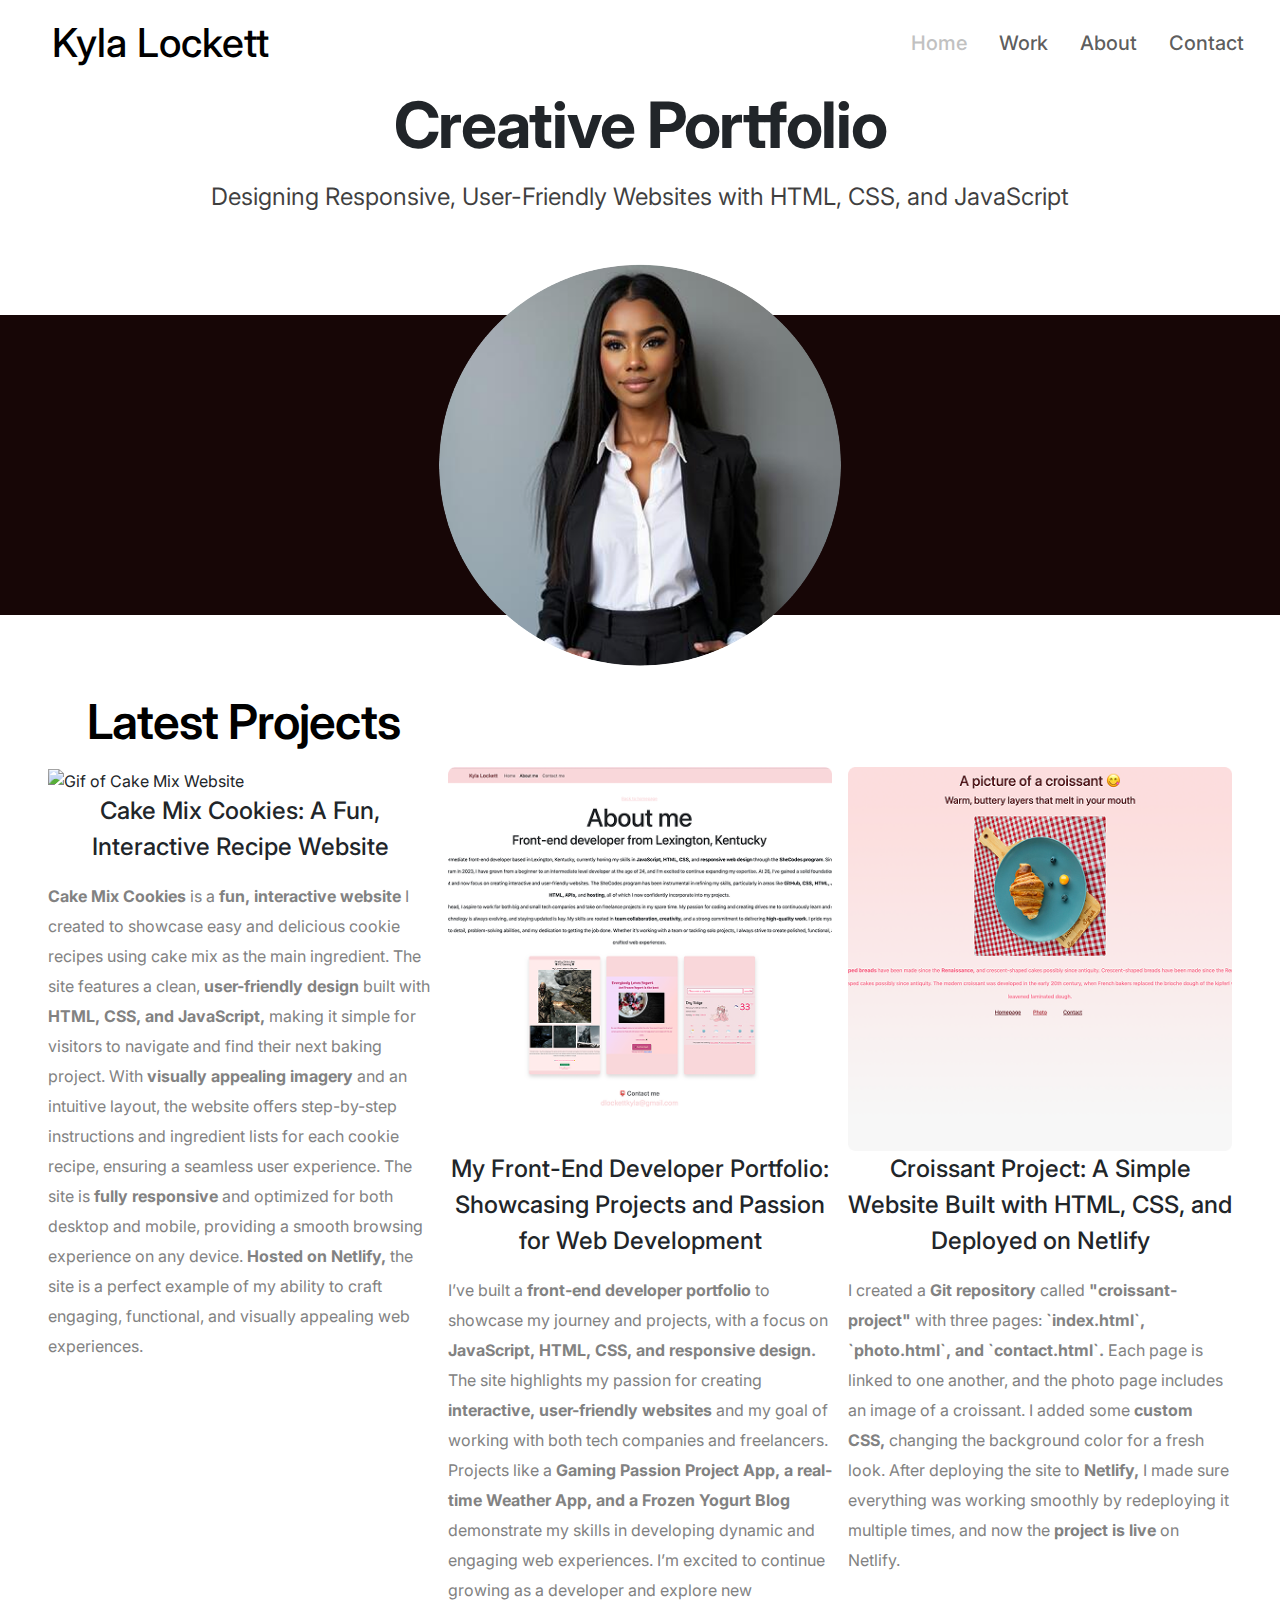
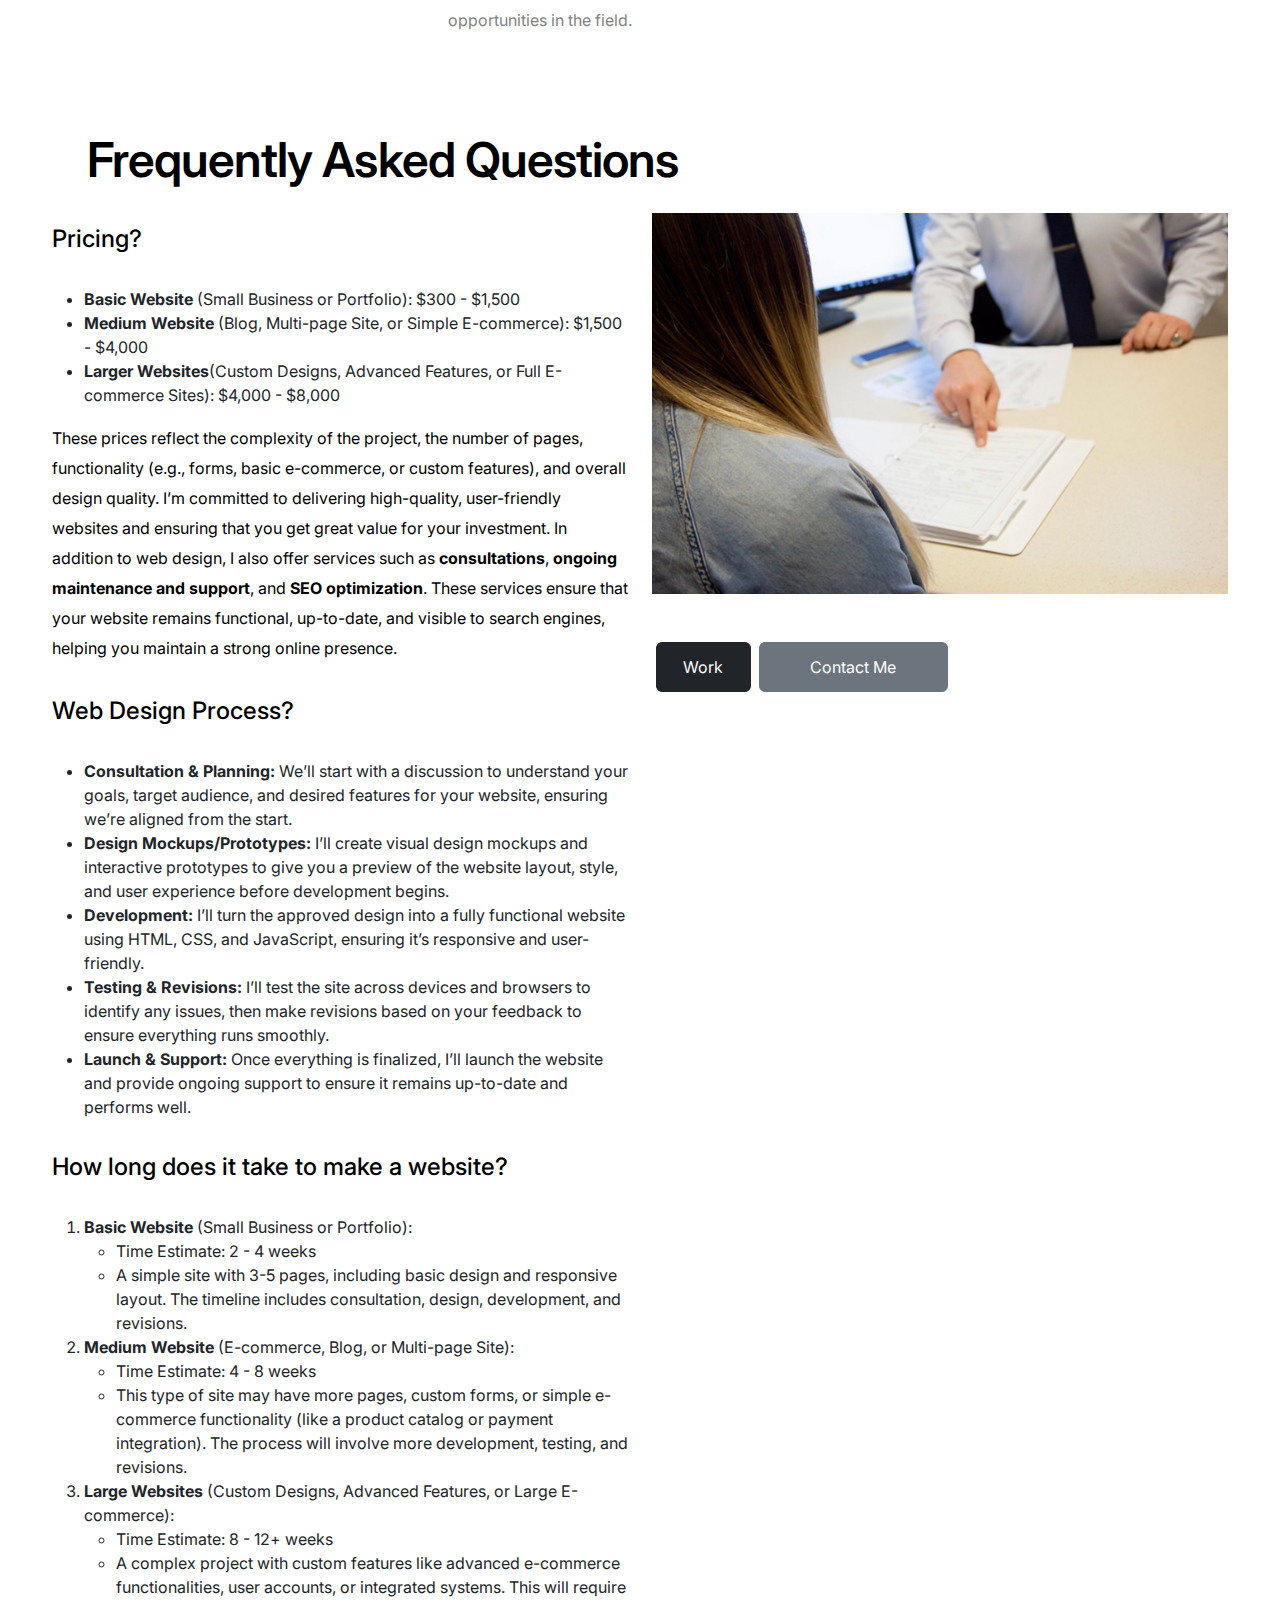
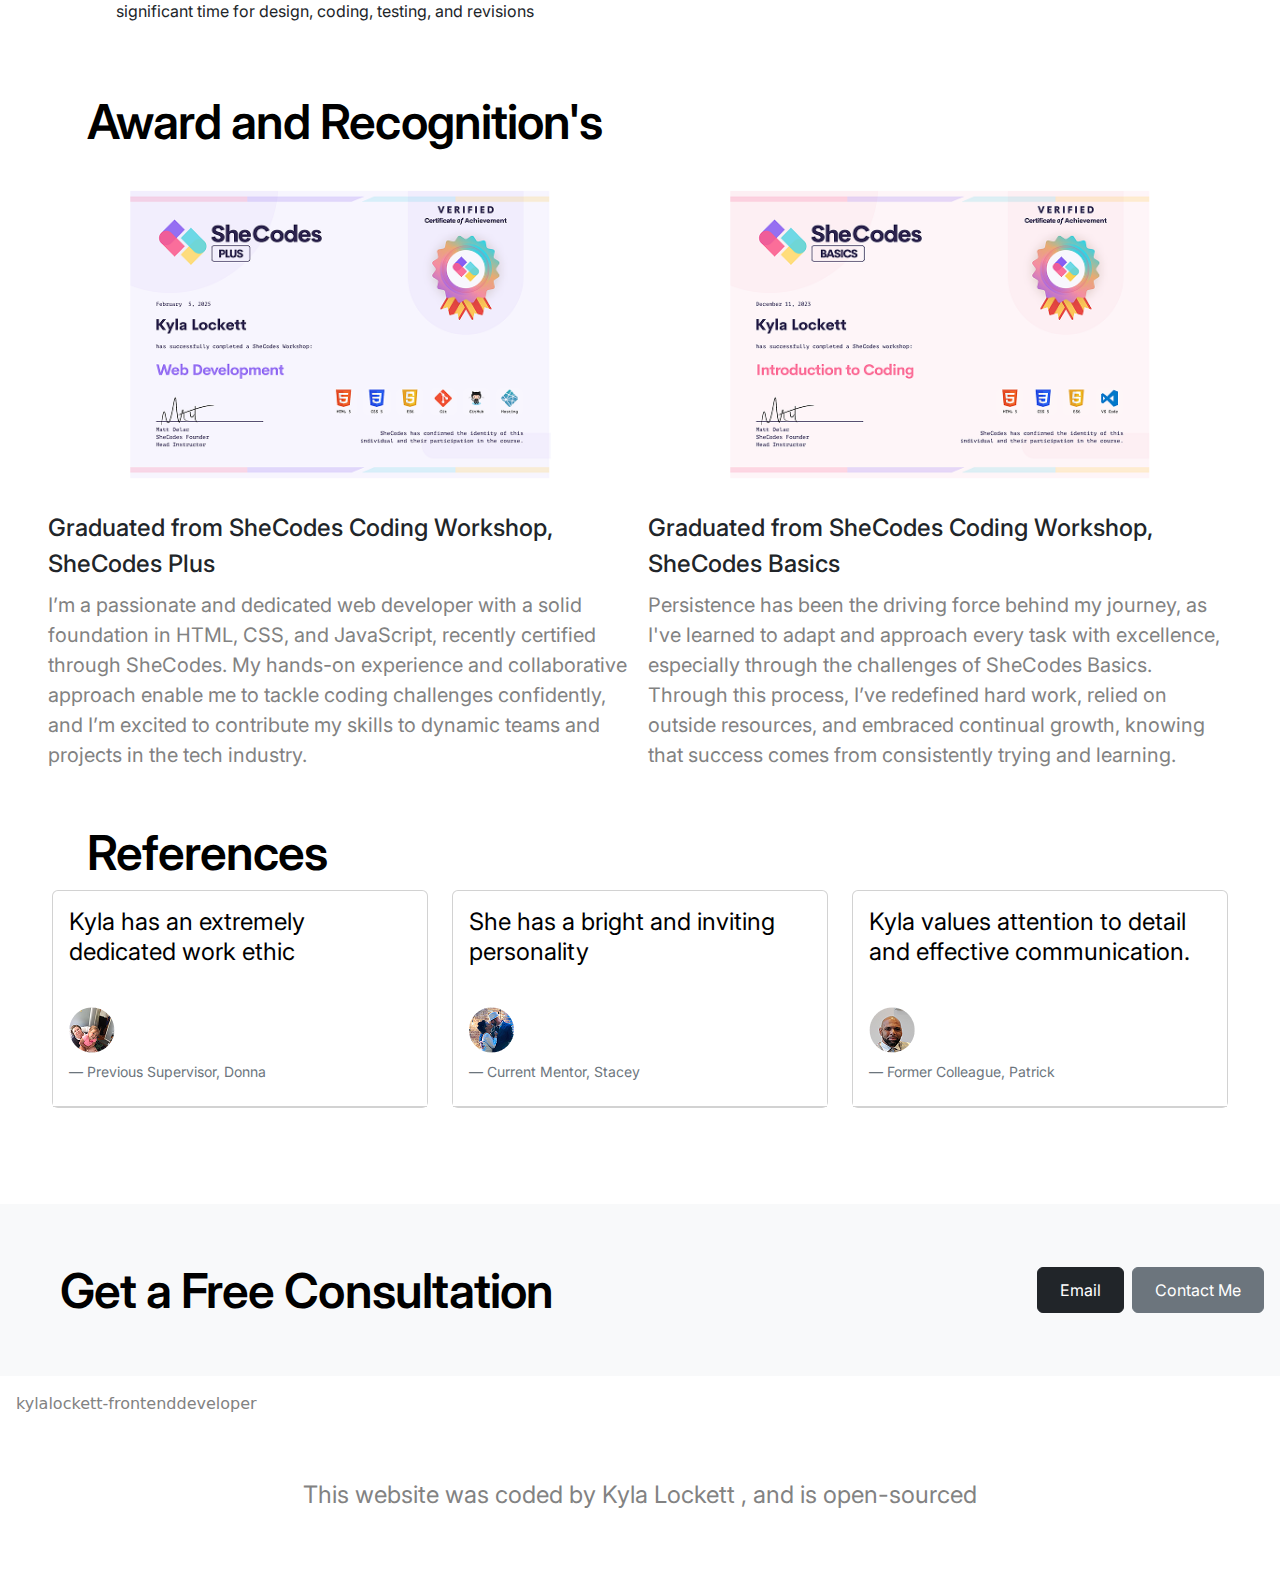
==== index.html @ c3149ceb "Initial commit" ====
<!DOCTYPE html>
<html lang="en">
  <head>
    <meta charset="UTF-8" />
    <meta name="viewport" content="width=device-width, initial-scale=1.0" />
    <meta name="description" content="Explore Kyla Lockett's front-end web development portfolio, showcasing responsive, user-friendly websites built with HTML, CSS, and JavaScript.">
    <title>Front-End Developer | Kyla Lockett Portfolio</title>
    <link
      href="https://cdn.jsdelivr.net/npm/bootstrap@5.3.3/dist/css/bootstrap.min.css"
      rel="stylesheet"
      integrity="sha384-QWTKZyjpPEjISv5WaRU9OFeRpok6YctnYmDr5pNlyT2bRjXh0JMhjY6hW+ALEwIH"
      crossorigin="anonymous"
    /> 
    <link rel="preconnect" href="https://fonts.googleapis.com" />
    <link rel="preconnect" href="https://fonts.gstatic.com" crossorigin />
       <link
      href="https://fonts.googleapis.com/css2?family=Inter:ital,opsz,wght@0,14..32,100..900;1,14..32,100..900&display=swap"
      rel="stylesheet"
    />
    <link rel="stylesheet" href="src/styles.css" />
    <script
      src="https://cdn.jsdelivr.net/npm/bootstrap@5.3.3/dist/js/bootstrap.bundle.min.js"
      integrity="sha384-YvpcrYf0tY3lHB60NNkmXc5s9fDVZLESaAA55NDzOxhy9GkcIdslK1eN7N6jIeHz"
      crossorigin="anonymous"
    ></script>
    <script src="https://kit.fontawesome.com/3dc801ad08.js" crossorigin="anonymous"></script>
 
  </head>

  <body class="media">
    <nav class="navbar navbar-expand-lg bg-body-light">
      <div class="container-fluid">
        <a class="navbar-brand" href="https://www.shecodes.io/graduates/105361-kyla-lockett" target="_blank">Kyla Lockett</a>
        <button
          class="navbar-toggler"
          type="button"
          data-bs-toggle="collapse"
          data-bs-target="#navbarNav"
          aria-controls="navbarNav"
          aria-expanded="false"
          aria-label="Toggle navigation"
        >
          <span class="navbar-toggler-icon"></span>
        </button>
        <div
          class="collapse navbar-collapse  justify-content-end"
          id="navbarNav"
        >
          <ul class="navbar-nav">
            <li class="nav-item">
              <a class="nav-link active me-3" aria-current="page" href="/" title="Homepage"
                >Home</a
              >
            </li>
            <li class="nav-item">
              <a class="nav-link me-3" href="/work.html">Work</a>
            </li>
            <li class="nav-item">
              <a class="nav-link me-3" href="/about.html">About</a>
            </li>
            <li class="nav-item">
              <a class="nav-link me-3" href="/contact.html">Contact</a>
            </li>
          </ul>
        </div>
      </div>
  
    </nav> 
    <div class="content-container">
    <h1 class="media">Creative Portfolio</h1>
    <h2 class="media mt-3 text-center paragraph-content-container">
      Designing Responsive, User-Friendly Websites with HTML, CSS, and JavaScript
    </h2></div>
    <div class="image-container">
      <img src="images/rectangle 1.png" class="rectangle " alt="Background Image Black Rectangle" />
      <img src="images/Ellipse 1.png" class="picture p-4" alt="Kyla Lockett" />
    </div>

    <div class="body-content-container">
    <div class="container-fluid mb-5">
   <div class="content-container index">
    <div class="row">
      <div class="col"><h3 class="media mt-5" >Latest Projects</h3></div>
    </div>
      <div class="row">
        <div class="col-md-3 m-2 card-body ">
          <img src="https://s3.amazonaws.com/shecodesio-production/uploads/files/000/158/930/original/cakewebsite.gif?1740785108" class="card-img-top img-fluid " alt="Gif of Cake Mix Website" />
          
          <h4 class="card-title mb-3  text-center">Cake Mix Cookies: A Fun, Interactive Recipe Website</h4>
          <p class="card-text  fs-6 ">
          <strong>Cake Mix Cookies</strong> is a <strong>fun, interactive website</strong> I created
           to showcase easy and delicious cookie recipes using cake mix as the main ingredient. The
          site features a clean, <strong>user-friendly design</strong>  built with <strong>HTML, CSS, and JavaScript,</strong>
          making it simple for visitors to navigate and find their next baking project. With 
          <strong>visually appealing imagery</strong> and an intuitive layout, the website offers
          step-by-step instructions and ingredient lists for each cookie recipe, ensuring a seamless
          user experience. The site is <strong>fully responsive</strong> and optimized for both desktop
          and mobile, providing a smooth browsing experience on any device. <strong>Hosted on Netlify,</strong>
          the site is a perfect example of my ability to craft engaging, functional, and visually appealing web experiences.
          </p>
      
        </div>
        <div class="col-md-3 m-2 card-body">
          <img src="/images/PortifoloPink2.png" class="card-img-top" alt="Basic Portifolo Website" />
          <h4 class="card-title mb-3 text-center">My Front-End Developer Portfolio: Showcasing Projects and Passion for Web Development</h4>
          <p class="card-text fs-6">
            I’ve built a <strong>front-end developer portfolio</strong> to showcase my journey and projects, 
            with a focus on <strong>JavaScript, HTML, CSS, and responsive design.</strong> The site highlights
            my passion for creating <strong>interactive, user-friendly websites</strong>  and my goal of working
            with both tech companies and freelancers. Projects like a <strong>Gaming Passion Project App,
            a real-time Weather App, and a Frozen Yogurt Blog</strong> demonstrate my skills in developing
            dynamic and engaging web experiences. I’m excited to continue growing as a developer
            and explore new opportunities in the field.
          </p>
       
        </div>
        <div class="col-md-3 m-2 card-body">
          <img src="/images/croissantLatest.png" class="card-img-top" alt="Croissant Website" />
          <h4 class="card-title mb-3 text-center">Croissant Project: A Simple Website Built with HTML, CSS, and Deployed on Netlify</h4>
          <p class="card-text fs-6">
            I created a <strong>Git repository</strong>  called <strong>"croissant-project"</strong> with three pages:
           <strong>`index.html`, `photo.html`, and `contact.html`.</strong>  Each page is linked to one another,
            and the photo page includes an image of a croissant. I added some <strong>custom CSS,</strong> 
            changing the background color for a fresh look. After deploying the site to <strong>Netlify,</strong> 
           I made sure everything was working smoothly by redeploying it multiple times, and now
           the <strong>project is live</strong> on Netlify.
          </p>
       
        </div>
      </div></div>
    </div>
    <div class="content-container">
    <div class="container-fluid">

      <div class="row">
        <div class=" col"><h3 class="mb-4">Frequently Asked Questions</h3></div>
       </div>

      <div class="row ">
        <div class="col-md-6">
          <h4 class="text-start mb-1 mt-2">Pricing?</h4>
          <p >
<ul> 
  <li>  <strong>Basic Website </strong>(Small Business or Portfolio): $300 - $1,500  </li>
  <li> <strong>Medium Website </strong>(Blog, Multi-page Site, or Simple E-commerce): $1,500 - $4,000  </li>
  <li> <strong>Larger Websites</strong>(Custom Designs, Advanced Features, or Full E-commerce Sites): $4,000 - $8,000  </li>
</ul>
         <p class="fs-6 text-black">   These prices reflect the complexity of the project, the number of pages, functionality (e.g., forms, basic e-commerce,
            or custom features), and overall design quality. I’m committed to delivering
            high-quality, user-friendly websites and ensuring that you get great value for
            your investment. In addition to web design, I also offer services such as
            <strong>consultations</strong>, <strong>ongoing maintenance and support</strong>,
            and <strong>SEO optimization</strong>. These services ensure that your website remains
            functional, up-to-date, and visible to search engines, helping you maintain a strong
            online presence.
        
          </p>
          <h4 class="text-start mb-1">Web Design Process?</h4>
          <p >
            <ul >
              <li > <strong> Consultation & Planning:</strong> We’ll start with a discussion to
                 understand your goals, target audience, and desired features for your website,
                ensuring we’re aligned from the start.</li>
              <li> <strong>Design Mockups/Prototypes:</strong> I’ll create visual design mockups
                 and interactive prototypes to give you a preview of the website layout, style,
                and user experience before development begins.  </li>
              <li><strong>Development:</strong>  I’ll turn the approved design into a fully
                functional website using HTML, CSS, and JavaScript, ensuring it’s responsive
                and user-friendly.</li>
                <li><strong>Testing & Revisions:</strong>  I’ll test the site across devices
                and browsers to identify any issues, then make revisions based on your feedback
                to ensure everything runs smoothly. </li>
              <li><strong>Launch & Support:</strong> Once everything is finalized, I’ll launch
                the website and provide ongoing support to ensure it remains up-to-date and performs well. </li></ul>
          </p>
          <h4 class="text-start mb-1">How long does it take to make a website?</h4>
          <p >
    <ol>
      <li><strong>Basic Website</strong>  (Small Business or Portfolio):

       <ul>
         <li>Time Estimate: 2 - 4 weeks</li>
         <li>A simple site with 3-5 pages, including basic design and responsive layout. The timeline includes
           consultation, design, development, and revisions.</li>
      </ul>
    </li>
    <li> <strong>Medium Website</strong>  (E-commerce, Blog, or Multi-page Site):
      <ul>
        <li>Time Estimate: 4 - 8 weeks</li>
        <li>This type of site may have more pages, custom forms, or simple e-commerce functionality (like a
          product catalog or payment integration). The process will involve more development,
          testing, and revisions.</li>
      </ul>
    </li>
  <li> <strong>Large Websites</strong>  (Custom Designs, Advanced Features, or Large E-commerce):
    <ul>
      <li>Time Estimate: 8 - 12+ weeks</li>
      <li>A complex project with custom features like advanced e-commerce functionalities,
         user accounts, or integrated systems. This will require significant time for design,
        coding, testing, and revisions</li>
    </ul>
  </li>
    </ol>
          </p>
          
       </div>
        
        <div class="col-md-6 d-none d-lg-block">
          <img class="client-image img-fluid " src="images/clients.jpg" alt="Serviceman Explaining Services to Client" />
          <div class="row m-1 mt-5">
            <a href="/work.html" class="d-none d-md-block button-faq mt-0 col-2 btn btn-dark d-grid gap-2 me-2 text-decoration-none">Work</a>
        <button class=" d-none d-md-block button-faq mt-0 col-4 btn btn-secondary d-grid gap-2 " type="button"> <a href="mailto:dlockettkyla@gmail.com" class="text-decoration-none text-reset" >Contact Me</a> </button>
          </div> </div>
      </div>
    
    </div>
</div>
<div class="content-container">
    <div class="container-fluid index">
      <div class="row">
        <div class="col"><h3 class="mb-3">Award and Recognition's</h3></div>
      </div>
      <div class="row">
        <div class="col-md-2 m-2 card-body">
          <img src="images/cert2.png" class="card-img-top" alt="SheCodes Plus Certificate" />
          <h4 class="card-title mt-3">Graduated from SheCodes Coding Workshop, SheCodes Plus</h4>
          <p class="content card-text mt-2">
            I’m a passionate and dedicated web developer with a solid foundation in HTML,
            CSS, and JavaScript, recently certified through SheCodes. My hands-on
            experience and collaborative approach enable me to tackle coding challenges
            confidently, and I’m excited to contribute my skills to dynamic teams and
            projects in the tech industry.
          </p>
       
        </div>
        <div class="col-md-2 m-2 card-body">
          <img src="images/cert1.png" class="card-img-top" alt="SheCodes Basics Certificate" />
          <h4 class="card-title mt-3">Graduated from SheCodes Coding Workshop, SheCodes Basics</h4>
          <p class="content card-text mt-2">
            Persistence has been the driving force behind my journey,
            as I've learned to adapt and approach every task with excellence,
            especially through the challenges of SheCodes Basics. 
            Through this process, I’ve redefined hard work, relied on outside
            resources, and embraced continual growth, knowing that success
            comes from consistently trying and learning.
          </p>
   
        </div>
      </div>
    </div></div>
   
<div class="content-container d-md-none d-sm-block d-lg-block">
    <div class="container-fluid ">
      <div class="row"> <div class="col"> <h3 class="mt-3">References</h3> </div>  </div>
      <div class="row">
        <div class="col"><div class="card mb-4">
          <div class="card-body">
            <blockquote class="blockquote">
              <p class="text-black">Kyla has an extremely dedicated work ethic</p>
              
          </div> 
          <div class="card-header bg-white">
           <img src="/images/DonnaSupervisor.png" alt="Real Client"><br/> <br/> <footer class="blockquote-footer">Previous Supervisor, Donna</footer>
            </blockquote>
          </div>
        </div></div>
        <div class="col"><div class="card mb-4">
          <div class="card-body">
            <blockquote class="blockquote">
              <p class="text-black">She has a bright and inviting personality</p>
              
          </div> 
          <div class="card-header bg-white">
            <img src="/images/MentorAvatar.png" alt="Real Client"><br/> <br/> <footer class="blockquote-footer">Current Mentor, Stacey</footer>
            </blockquote>
          </div>
        </div></div>
        <div class="col"><div class="card">
          <div class="card-body">
            <blockquote class="blockquote">
              <p class="text-black">Kyla values attention to detail and effective communication.</p>
              
          </div> 
          <div class="card-header bg-white">
            <img src="/images/patrick.png" alt="Real Client"> <br/> <br/> <footer class="blockquote-footer">Former Colleague, Patrick</footer>
            </blockquote>
          </div>
        </div></div>
      </div>
    </div>
  </div>
</div>
    <br/> <br/> <br/>
<div class="content-container bg-body-tertiary d-none d-sm-block">
    <div class="container-fluid ">
      <div class="row d-flex justify-content-start">
        <div class="column-consultation col-6 ">
          <h3 class="text-start p-5">Get a Free Consultation</h3>
        </div>
        <div class=" col-6 d-flex align-items-center justify-content-end">
          <div class="row me-1">
          <button class=" button-consultation-email mt-0 col btn btn-dark d-grid gap-2 me-2 " type="button"> <a href="mailto:dlockettkyla@gmail.com" class="text-decoration-none text-reset">Email</a> </button>
          <button class=" button-consultation-contact mt-0 col  btn btn-secondary d-grid gap-2 " type="button"> <a href="/contact.html" class="text-decoration-none text-reset">Contact Me</a></button>
        </div></div>
      </div>
    </div>
    </div>




   
    <footer>
    
      <div class="d-inline-flex my-site p-3"> 
        <a href="https://kylalockett-frontenddeveloper.netlify.app/" class="text-decoration-none text-reset">kylalockett-frontenddeveloper</a> 
      </div>
      <br/><br/><br/>
      <p class="text-center">
      This website was coded by <a href="https://www.shecodes.io/graduates/105361-kyla-lockett" class="text-decoration-none text-reset" target="_blank"> <span class="my-site">Kyla Lockett</span> </a>,
      and is <a href="https://github.com/Magiktrekbean/kylalockett-professional-portfolio" class="text-decoration-none text-reset" target="_blank"> <span class="my-site">open-sourced</span> </a> 
     </p> 
     <br/>

      <div class="socials d-flex flex-row mb-3">
  
  <a href="https://www.facebook.com/kylal.klockett/" target="_blank"> <div class="font"><i class="fa-brands fa-facebook"></i></div></a>
  <a href="https://www.linkedin.com/in/kyla-lockett-3807321b0/" target="_blank"><div class="font"><i class="fa-brands fa-linkedin"></i></div></a>
  <a href="https://github.com/Magiktrekbean" target="_blank">  <div class="font"> <i class="fa-brands fa-square-github"></i></div></a>
  <a href="mailto:dlockettkyla@gmail.com" target="_blank"><div class="font"><i class="fa-solid fa-envelope"></i></div></a>
  
       
      
      </div>
      </footer>
  </body>
</html>
---- src/styles.css ----
:root{--heading-font-family: "Inter", serif;
    --secondary-font-color: #828282; 
}

.navbar-brand {
    /* Kyla Lockett */
  
font-family: var(--heading-font-family);
    font-style: normal;
    font-weight: 500;
    font-size: 40px;
    line-height: 1.5;
    margin-left: 40px;
  }
  
  .nav-link {
    /* Home */
  font-family: var(--heading-font-family);
    font-style: normal;
    font-weight: 500;
    font-size: 20px;
    line-height: 1.5;
  }
  .navbar-nav .nav-link.active{color:#c1c1c1!important;}
  body {
  width: 100%;
  }
 .body-content-container{ margin: 0 40px;}
 .paragraph-content-container{ margin: 20px 120px;}
  .content-container
{font-family: var(--heading-font-family); 
 display: block;
margin: 0 auto;
text-align:start;
width: 100%

}

.content-container h1 {

    font-weight: bold;
    font-size: 64px;
  
    font-style: normal;
    line-height: 77px;
    text-align: center;
    letter-spacing: -0.02em;

  }
 .content-container h2 {
    
 
    font-style: normal;
    font-weight: 400;
    font-size: 24px;
    line-height: 1.5;
    color: rgba(0, 0, 0, 0.75);
 
   padding-bottom: 80px;
  }
  .rectangle {
    /* rectangle 1 */
    width: 100%; /* Full width of the container */
    height: auto; /* Height will adjust based on content */
    aspect-ratio: 16 / 9; /* Maintains a 16:9 aspect ratio */
    max-height: 300px; /* Maximum height */
    background-color: lightgray; /* Added for visibility, can be removed */
  }
  
  .picture {
    /* Ellipse 1 */
    position: absolute;
    top: 50%;
    left: 50%;
    width: 80%; /* Responsive width */
    height: auto; /* Height proportional to width */
    max-width: 450px; /* Optional: limits the maximum width */
    transform: translate(-50%, -50%);
    border-radius: 50%; /* Makes it an ellipse if height differs */
  }
  
 
  .content-container h3 {
    margin-top: 10px;
    padding: 30px 35px 0 35px ;
  
    /* Latest Projects */
  
    font-family: "Inter";
    font-style: normal;
    font-weight: 600;
    font-size: 48px;
    line-height: 58px;
  
    letter-spacing: -0.02em;
  
    color: #000000;

    text-align: start;
  }
  .image-container {
    position: relative;
  }
  
  .card-img-top {
    width: 100%;
    height: auto;
  }
  .body-content-container .index img:hover, .body-content-container .work img:hover{transform: scale(1.2);
  transition: all 300ms ease-in-out;}
  .button-faq{ padding: 12px 24px;}

  .card-text{
    color: var(--secondary-font-color)
  }
  p.content, button.content {font-size: 20px;
line-height: 30px;}


  h4 {
    /* Pricing? */
  
    font-family: "Inter";
    font-style: normal;
    font-weight: 500;
    font-size: 24px;
    line-height: 150%;
  
    color: #000000;
  
  }
  h4.content{ font-size: 32px;}
  
  p {
    /* Body text for whatever you'd like to expand on the main point. */
  
    font-family: "Inter";
    font-style: normal;
    font-weight: 400;
    font-size: 24px;
    line-height: 30px;
  
    color: #828282;
 margin-bottom: 30px;
 font-size: 24px;
  }
  .sub-paragraph{font-size: 19px;}
  .client-image {
width:100%;
  }

  .button-consultation-email {padding: 10px 22px;}
  .button-consultation-contact{ padding: 10px 22px; white-space: nowrap;}


.about-image{display: block;
margin: 0 auto;}


.aboutme-images{margin: 70px 0;}


footer{color: var(--secondary-font-color);}
.center-block {
  display: block;
  margin: 0 auto;
}
.bg-custom {
  background-image: url('/images/background.jpeg');
  background-size: cover; 
  background-position: center;

}
footer .socials a{color: var(--secondary-font-color);
padding: 8px;}
footer .socials a:hover, .my-site:hover {color: #000000;}
footer .socials .font{font-size: 24px;}

  @media (max-width: 900px) {
    /* Adjust styles for smaller screens */
    .rectangle {
      max-height: 300px; /* Reduce the maximum height on smaller screens */
      margin-bottom: 75px;
    }
    .picture {
      width: 80%; /* Adjust width for smaller screens */
      max-width: none; /* Remove max-width to allow more flexibility */
    }
    h1.media {
      max-width: 100%;
      font-size: 48px;
      text-align: center;
 
    }
    h2.media {
      max-width: 100%;
      font-size: 24px;
      text-align: center;
    }
    h3.media {
      max-width: fit-content;
      font-size: 48px;
display: block;
margin:  0 auto;
padding: 50px 0 30px 0;
     
    
    }
.heading-questions {font-size: 48px;
padding: 0 0 30px 0;
text-align: center;}
.heading-award{
    text-align: center;
}
    body {
      max-width: 100%;
      height: auto;
    }
   
  }
  @media (max-width:576px) {

 .content-container{margin: 0!important;
padding: 0 0 30px 0!important;}
h1{font-size: 48px!important;}
    h3.media { 
font-size: 35px;
text-align: center;
}
img.picture {padding-top: 0!important;}
img.rectangle{margin-bottom: 50px;}

.content-container h3{ text-align: center;
font-size: 35px;
padding-top: 0;
margin-top: 0;}
h4{text-align: center;}
p.content{ text-align: center;
font-size: 18px;
line-height: 2;}

.paragraph-content-container{ margin: 10px 20px;}
.about-card-seo{margin-bottom: 20px;}
.about-card-mat{ margin-bottom: 20px;}
.p-about-card{font-size: 20px;}
.about-heading{font-size: 40px;}
    .form-media{ width: 100%!important;
 }
 .form-media-first{margin-bottom: 15px;}

    
  }
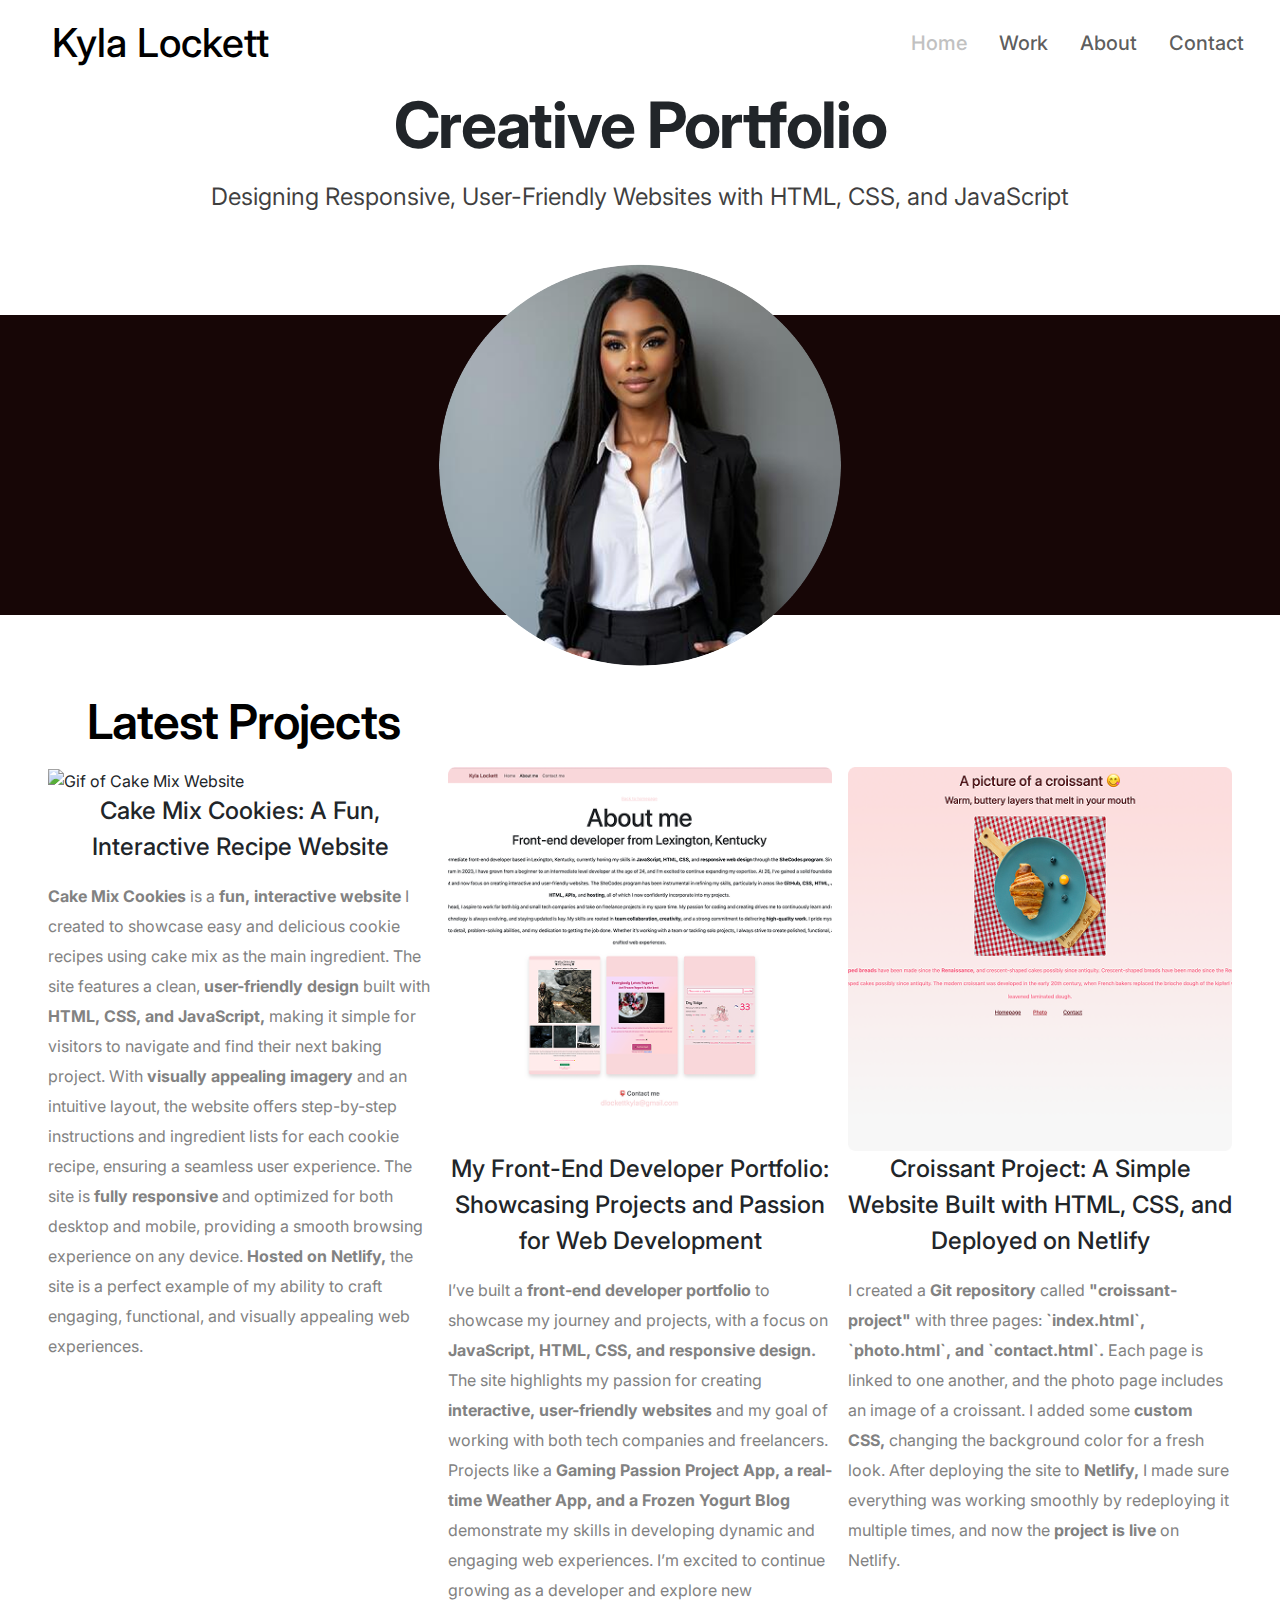
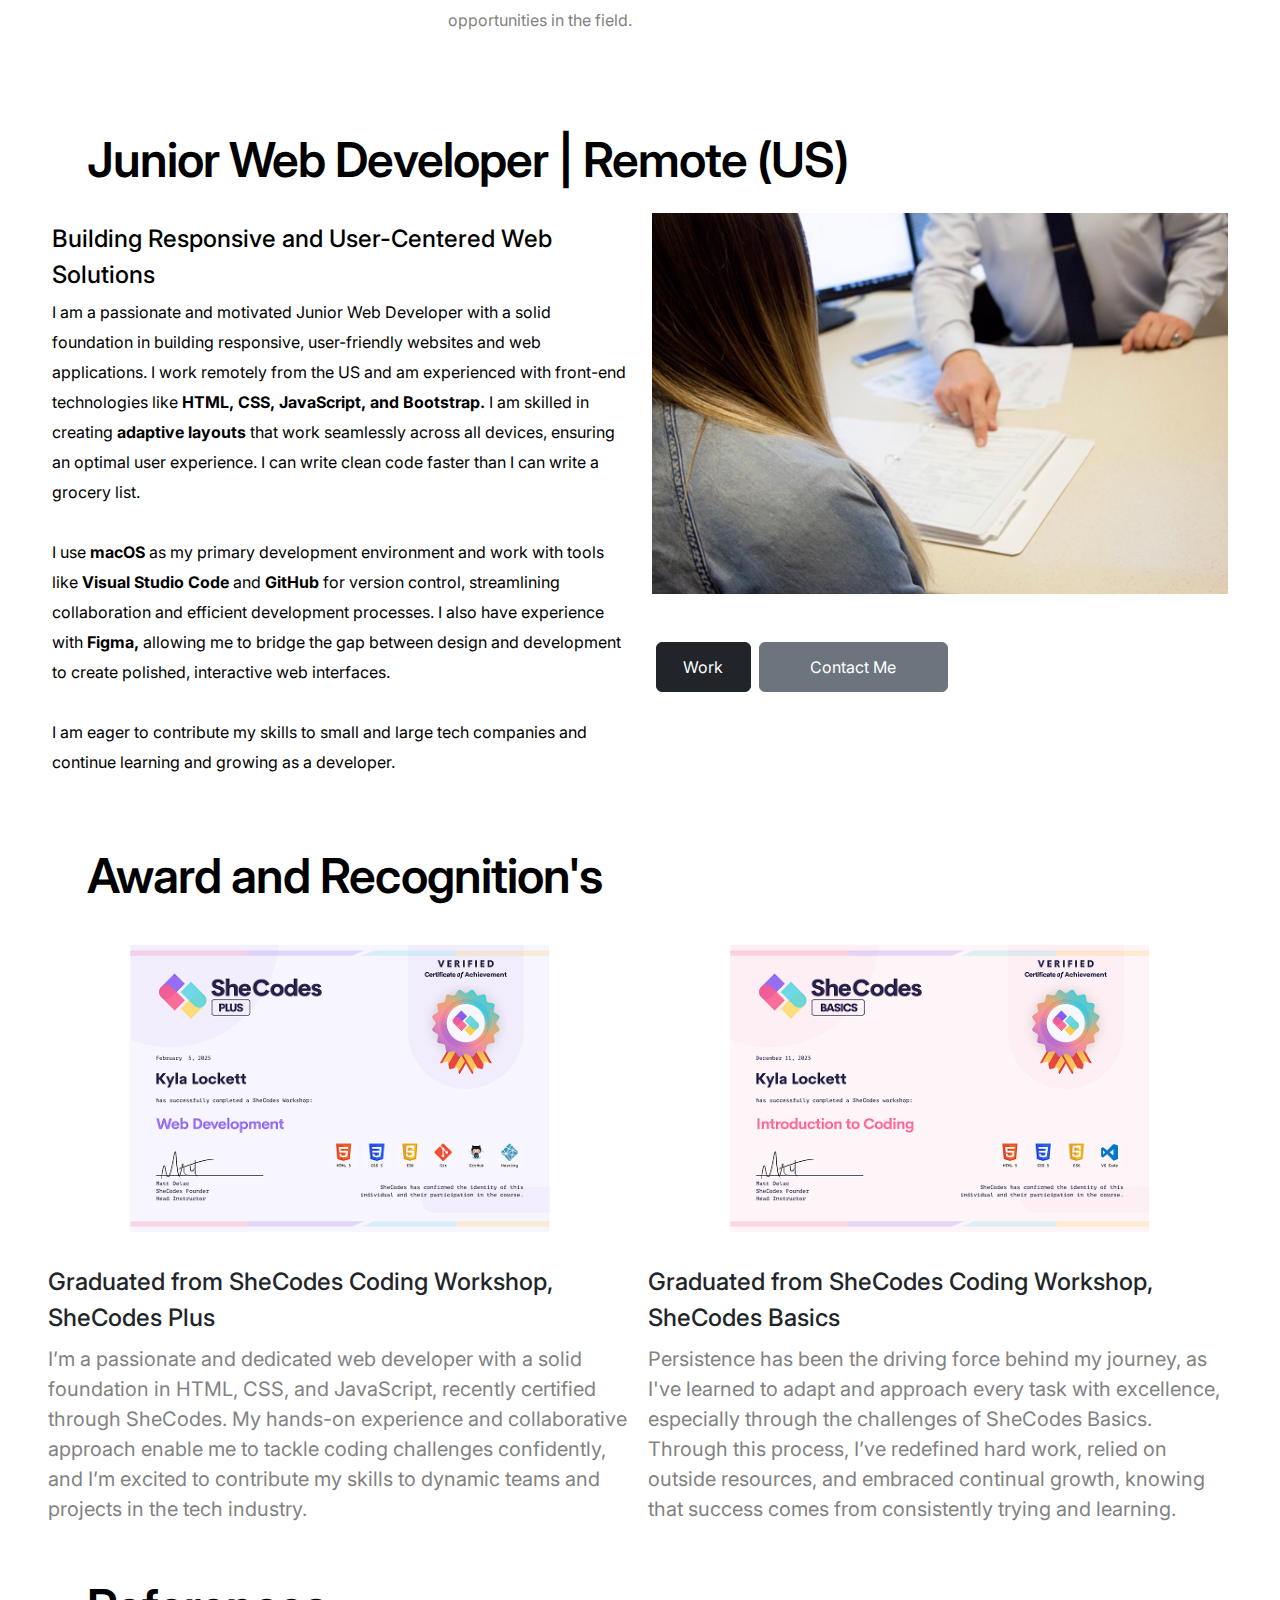
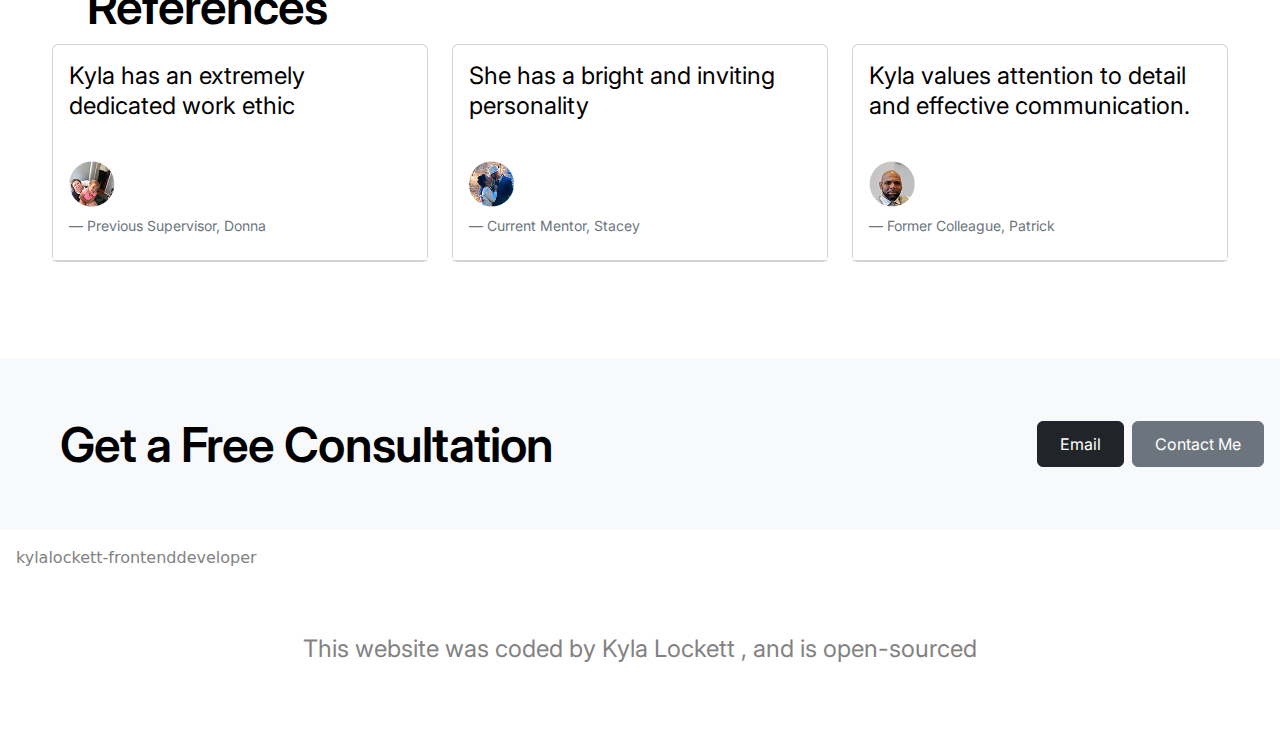
==== commit dba54ccc: "changed faq section to small bio of sorts" ====
--- a/index.html
+++ b/index.html
@@ -133,79 +133,33 @@
     <div class="container-fluid">
 
       <div class="row">
-        <div class=" col"><h3 class="mb-4">Frequently Asked Questions</h3></div>
+        <div class=" col"><h3 class="mb-4">Junior Web Developer | Remote (US)</h3></div>
        </div>
 
       <div class="row ">
         <div class="col-md-6">
-          <h4 class="text-start mb-1 mt-2">Pricing?</h4>
-          <p >
-<ul> 
-  <li>  <strong>Basic Website </strong>(Small Business or Portfolio): $300 - $1,500  </li>
-  <li> <strong>Medium Website </strong>(Blog, Multi-page Site, or Simple E-commerce): $1,500 - $4,000  </li>
-  <li> <strong>Larger Websites</strong>(Custom Designs, Advanced Features, or Full E-commerce Sites): $4,000 - $8,000  </li>
-</ul>
-         <p class="fs-6 text-black">   These prices reflect the complexity of the project, the number of pages, functionality (e.g., forms, basic e-commerce,
-            or custom features), and overall design quality. I’m committed to delivering
-            high-quality, user-friendly websites and ensuring that you get great value for
-            your investment. In addition to web design, I also offer services such as
-            <strong>consultations</strong>, <strong>ongoing maintenance and support</strong>,
-            and <strong>SEO optimization</strong>. These services ensure that your website remains
-            functional, up-to-date, and visible to search engines, helping you maintain a strong
-            online presence.
+          <h4 class="text-start mb-1 mt-2">Building Responsive and User-Centered Web Solutions</h4>
+
+         <p class="fs-6 text-black">   I am a passionate and motivated Junior Web Developer with a solid
+           foundation in building responsive, user-friendly websites and web applications. I work 
+           remotely from the US and am experienced with front-end technologies like <strong>HTML, CSS, JavaScript, and Bootstrap.</strong>
+           I am skilled in creating <strong>adaptive layouts</strong> that work seamlessly across 
+           all devices, ensuring an optimal user experience. I can write clean code faster than I can write a grocery list.
+         
+           <br/> <br/>
+         
+           I use <strong>macOS</strong> as my primary development environment and work with tools like
+          <strong>Visual Studio Code</strong> and <strong>GitHub</strong> for version control,
+          streamlining collaboration and efficient development processes. I also have experience with
+          <strong>Figma,</strong> allowing me to bridge the gap between design and development to create polished, interactive web interfaces.
+         
+          <br/><br/>
+         
+          I am eager to contribute my skills to small and large tech companies and continue learning and growing as a developer.
+         </p>
+        </div>
         
-          </p>
-          <h4 class="text-start mb-1">Web Design Process?</h4>
-          <p >
-            <ul >
-              <li > <strong> Consultation & Planning:</strong> We’ll start with a discussion to
-                 understand your goals, target audience, and desired features for your website,
-                ensuring we’re aligned from the start.</li>
-              <li> <strong>Design Mockups/Prototypes:</strong> I’ll create visual design mockups
-                 and interactive prototypes to give you a preview of the website layout, style,
-                and user experience before development begins.  </li>
-              <li><strong>Development:</strong>  I’ll turn the approved design into a fully
-                functional website using HTML, CSS, and JavaScript, ensuring it’s responsive
-                and user-friendly.</li>
-                <li><strong>Testing & Revisions:</strong>  I’ll test the site across devices
-                and browsers to identify any issues, then make revisions based on your feedback
-                to ensure everything runs smoothly. </li>
-              <li><strong>Launch & Support:</strong> Once everything is finalized, I’ll launch
-                the website and provide ongoing support to ensure it remains up-to-date and performs well. </li></ul>
-          </p>
-          <h4 class="text-start mb-1">How long does it take to make a website?</h4>
-          <p >
-    <ol>
-      <li><strong>Basic Website</strong>  (Small Business or Portfolio):
-
-       <ul>
-         <li>Time Estimate: 2 - 4 weeks</li>
-         <li>A simple site with 3-5 pages, including basic design and responsive layout. The timeline includes
-           consultation, design, development, and revisions.</li>
-      </ul>
-    </li>
-    <li> <strong>Medium Website</strong>  (E-commerce, Blog, or Multi-page Site):
-      <ul>
-        <li>Time Estimate: 4 - 8 weeks</li>
-        <li>This type of site may have more pages, custom forms, or simple e-commerce functionality (like a
-          product catalog or payment integration). The process will involve more development,
-          testing, and revisions.</li>
-      </ul>
-    </li>
-  <li> <strong>Large Websites</strong>  (Custom Designs, Advanced Features, or Large E-commerce):
-    <ul>
-      <li>Time Estimate: 8 - 12+ weeks</li>
-      <li>A complex project with custom features like advanced e-commerce functionalities,
-         user accounts, or integrated systems. This will require significant time for design,
-        coding, testing, and revisions</li>
-    </ul>
-  </li>
-    </ol>
-          </p>
-          
-       </div>
-        
-        <div class="col-md-6 d-none d-lg-block">
+      <div class="col-md-6 d-none d-lg-block">
           <img class="client-image img-fluid " src="images/clients.jpg" alt="Serviceman Explaining Services to Client" />
           <div class="row m-1 mt-5">
             <a href="/work.html" class="d-none d-md-block button-faq mt-0 col-2 btn btn-dark d-grid gap-2 me-2 text-decoration-none">Work</a>
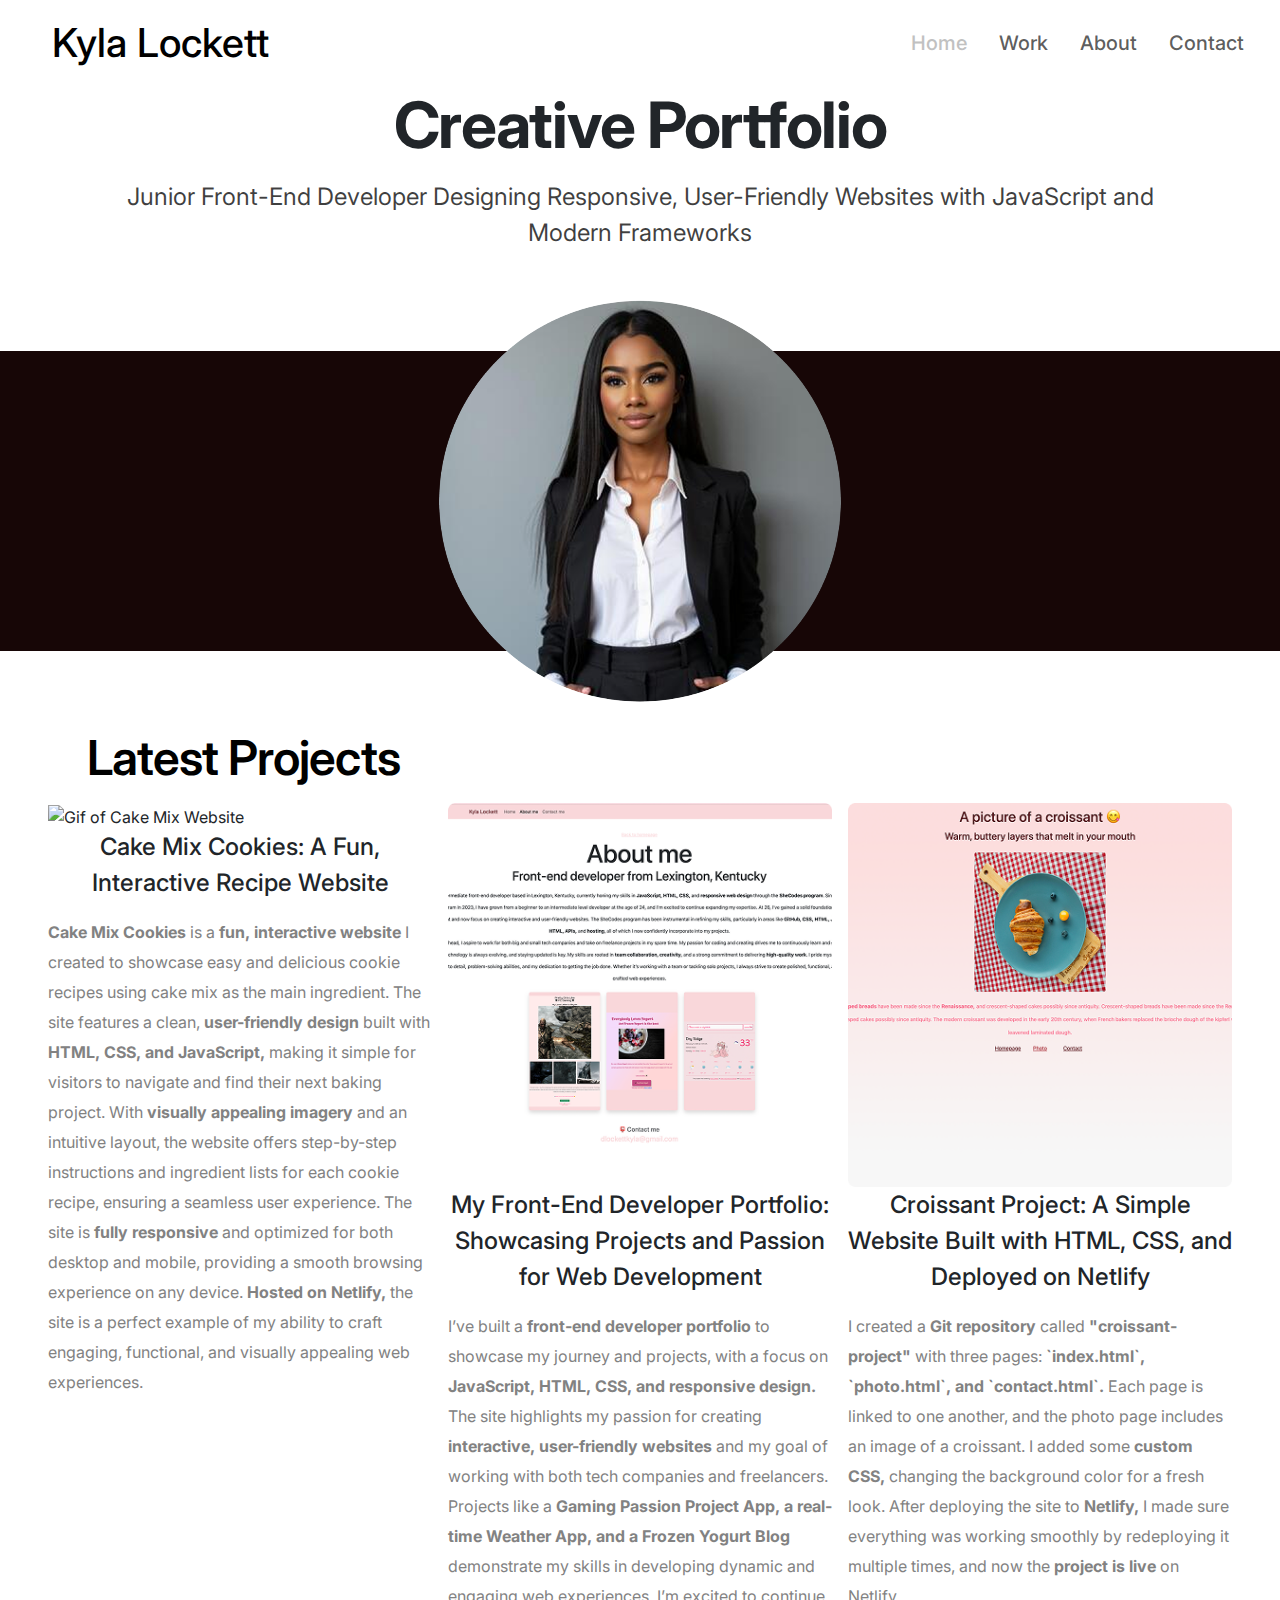
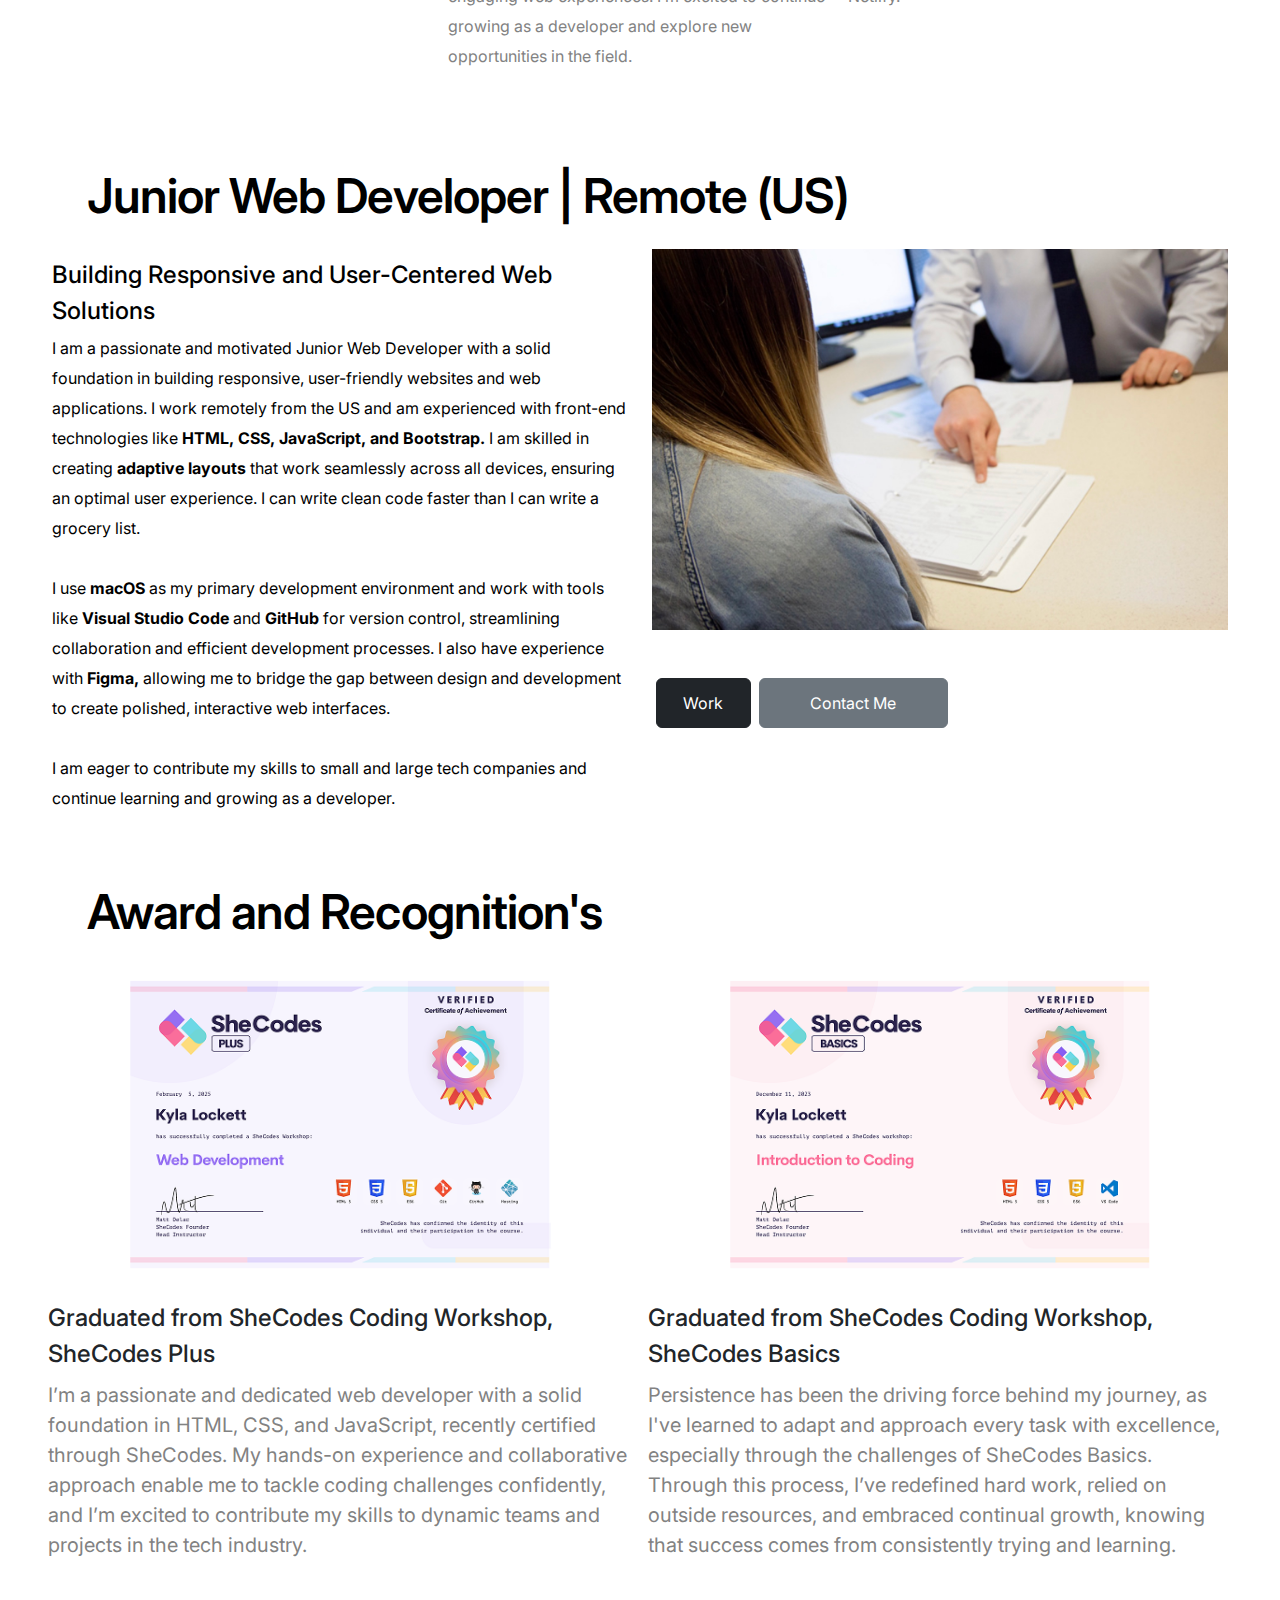
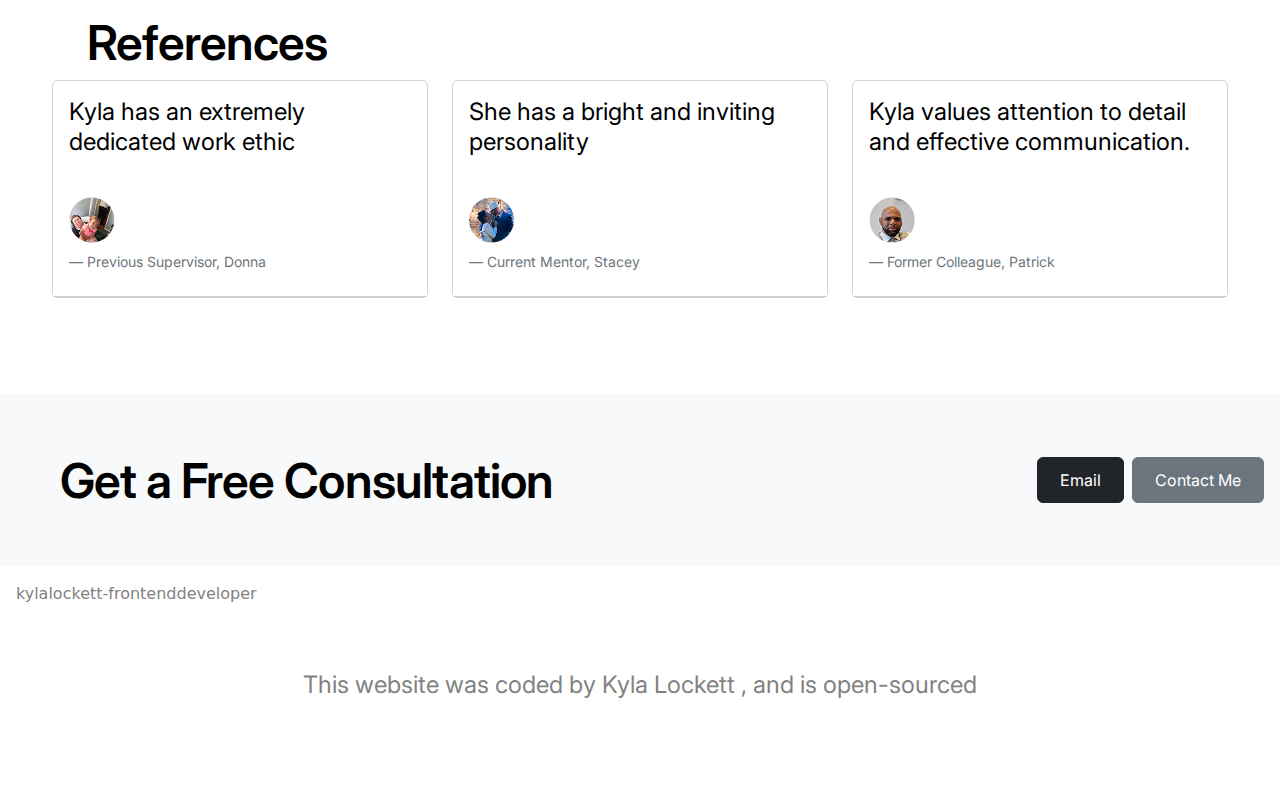
==== commit dd5eaf32: "changed subtitle of index.html" ====
--- a/index.html
+++ b/index.html
@@ -69,7 +69,7 @@
     <div class="content-container">
     <h1 class="media">Creative Portfolio</h1>
     <h2 class="media mt-3 text-center paragraph-content-container">
-      Designing Responsive, User-Friendly Websites with HTML, CSS, and JavaScript
+      Junior Front-End Developer Designing Responsive, User-Friendly Websites with JavaScript and Modern Frameworks
     </h2></div>
     <div class="image-container">
       <img src="images/rectangle 1.png" class="rectangle " alt="Background Image Black Rectangle" />
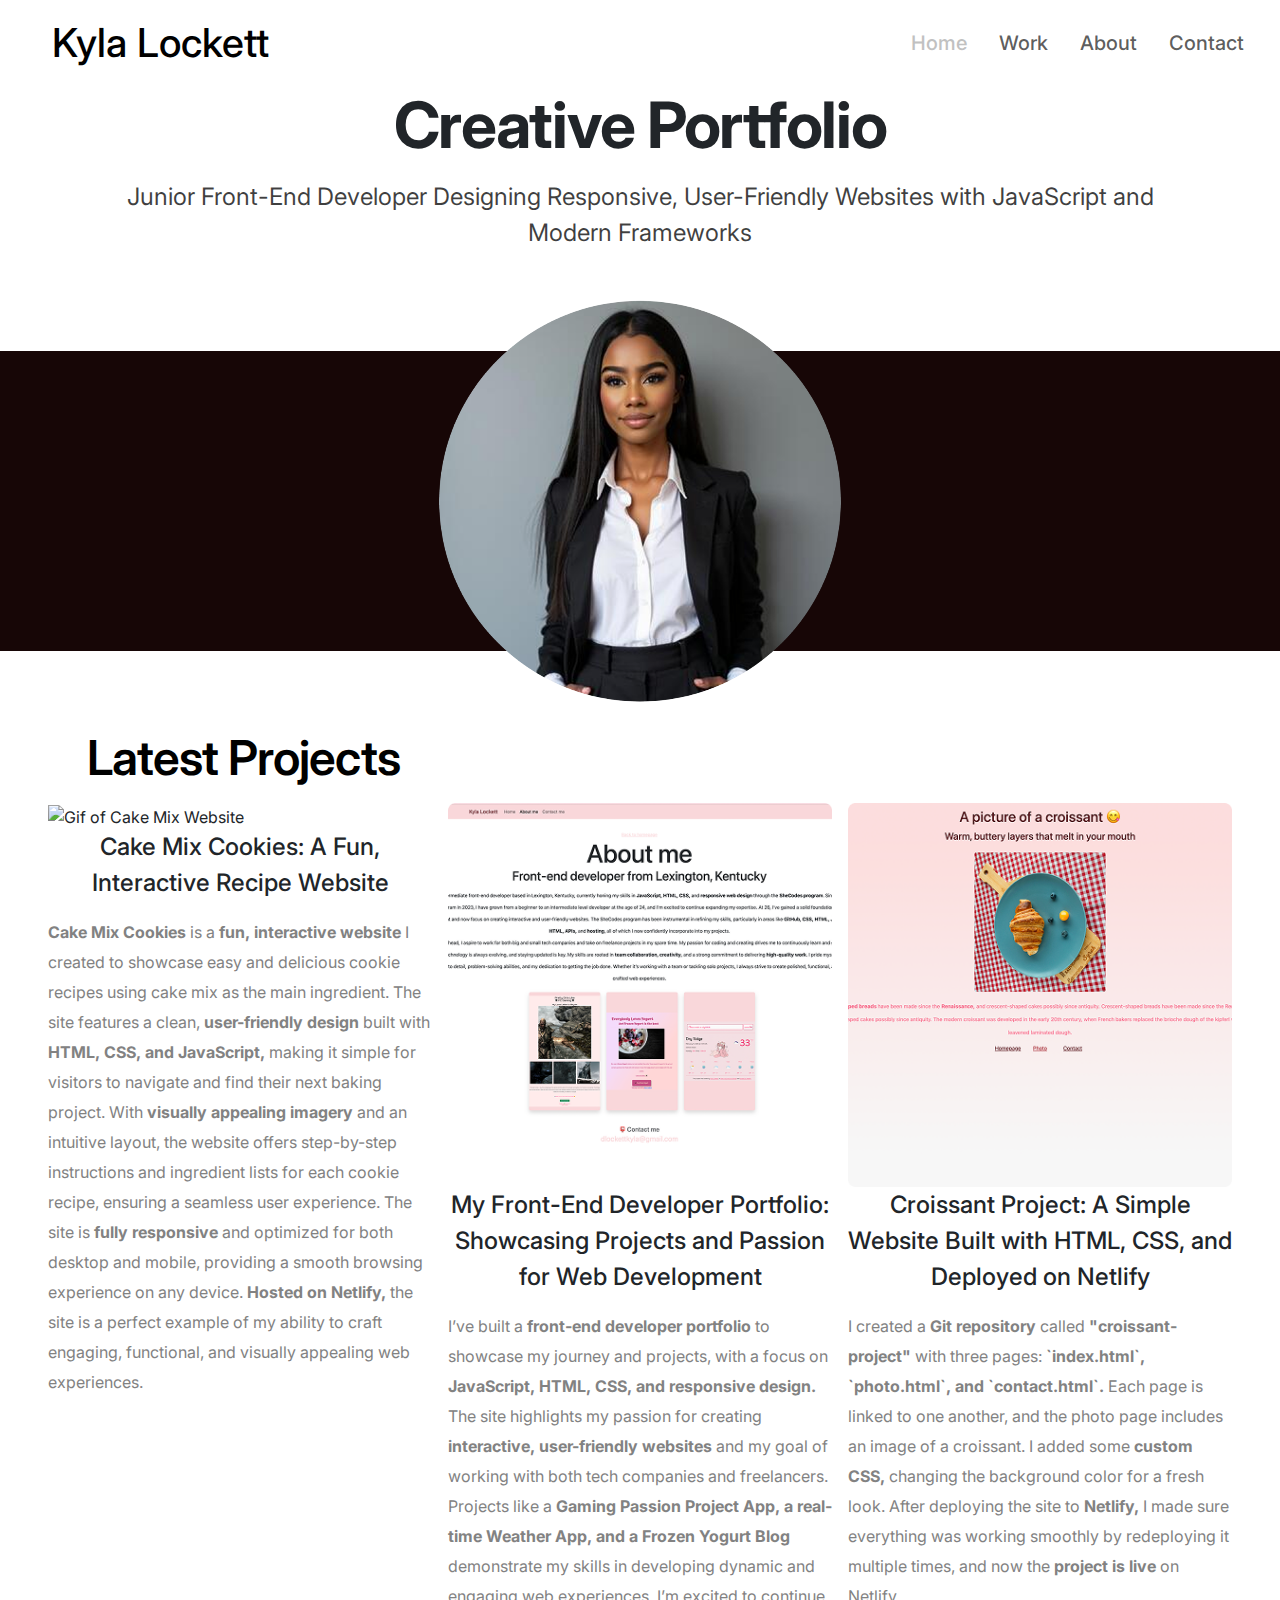
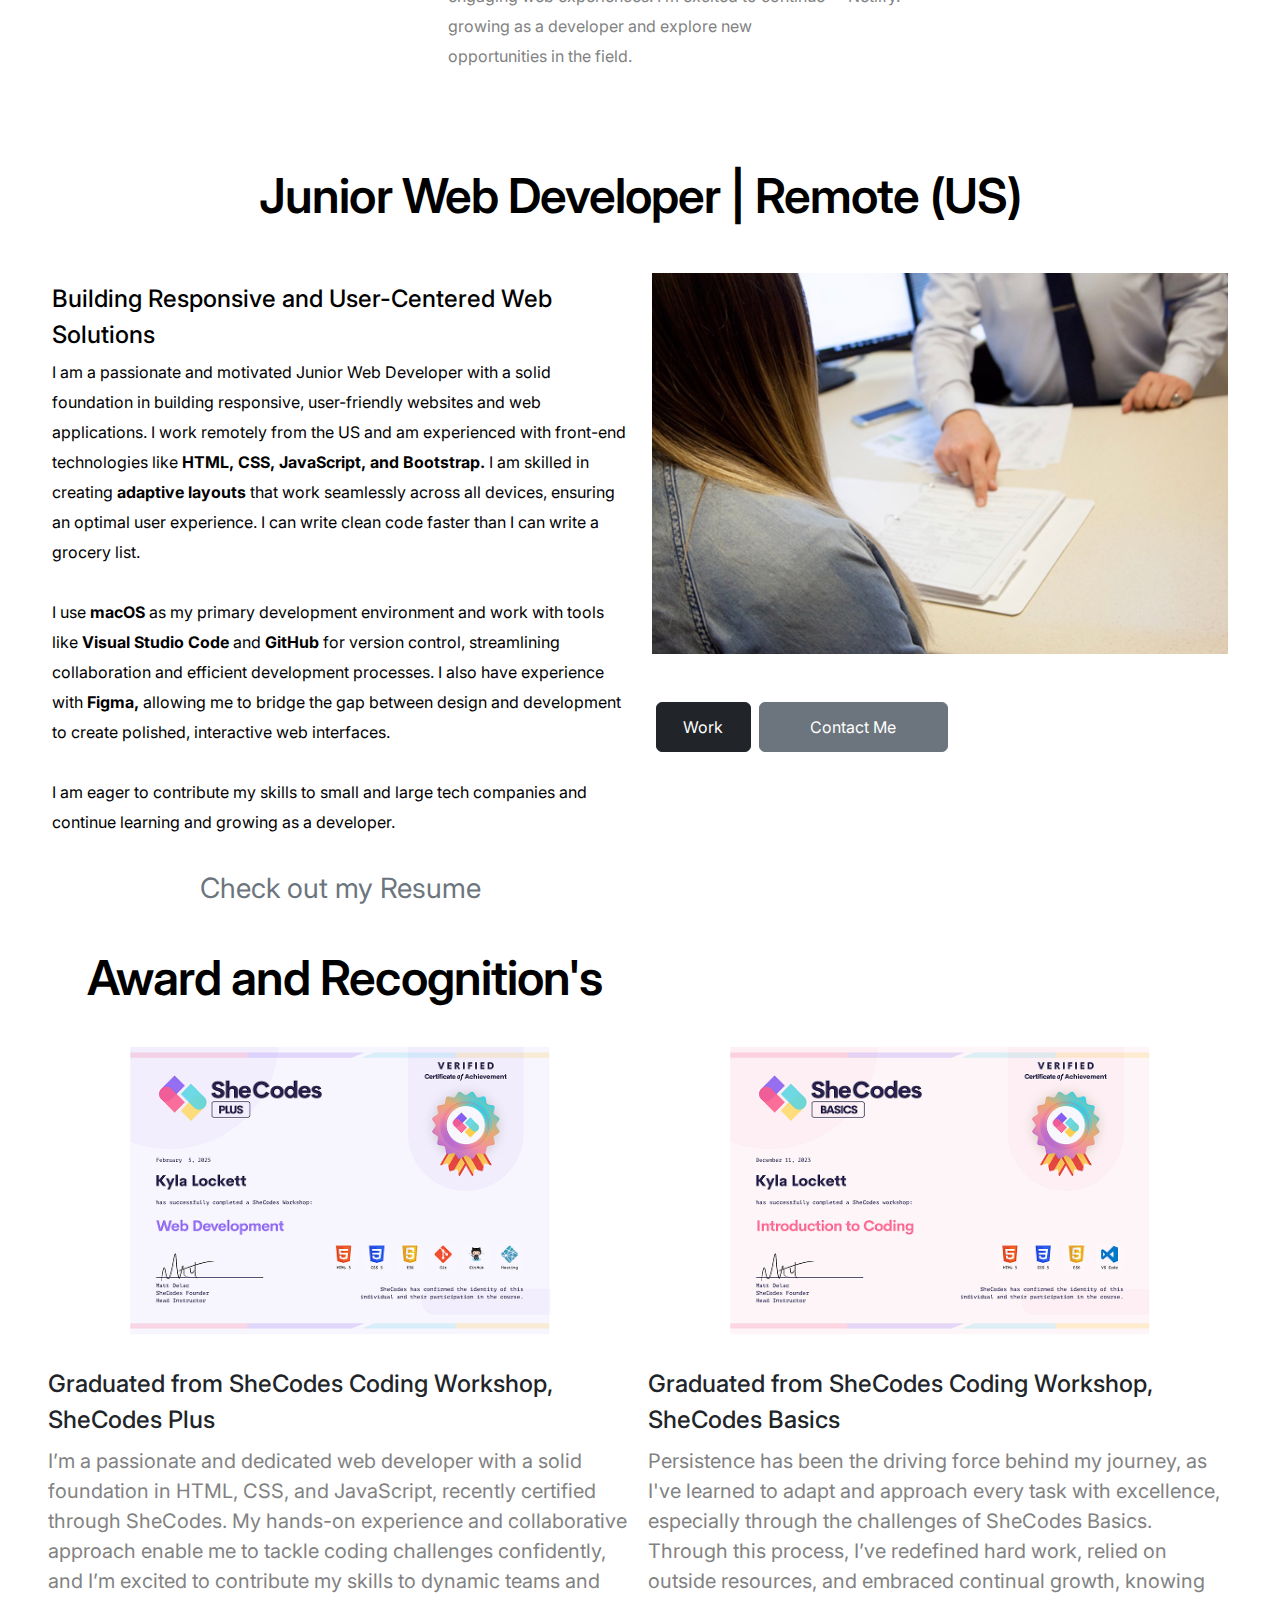
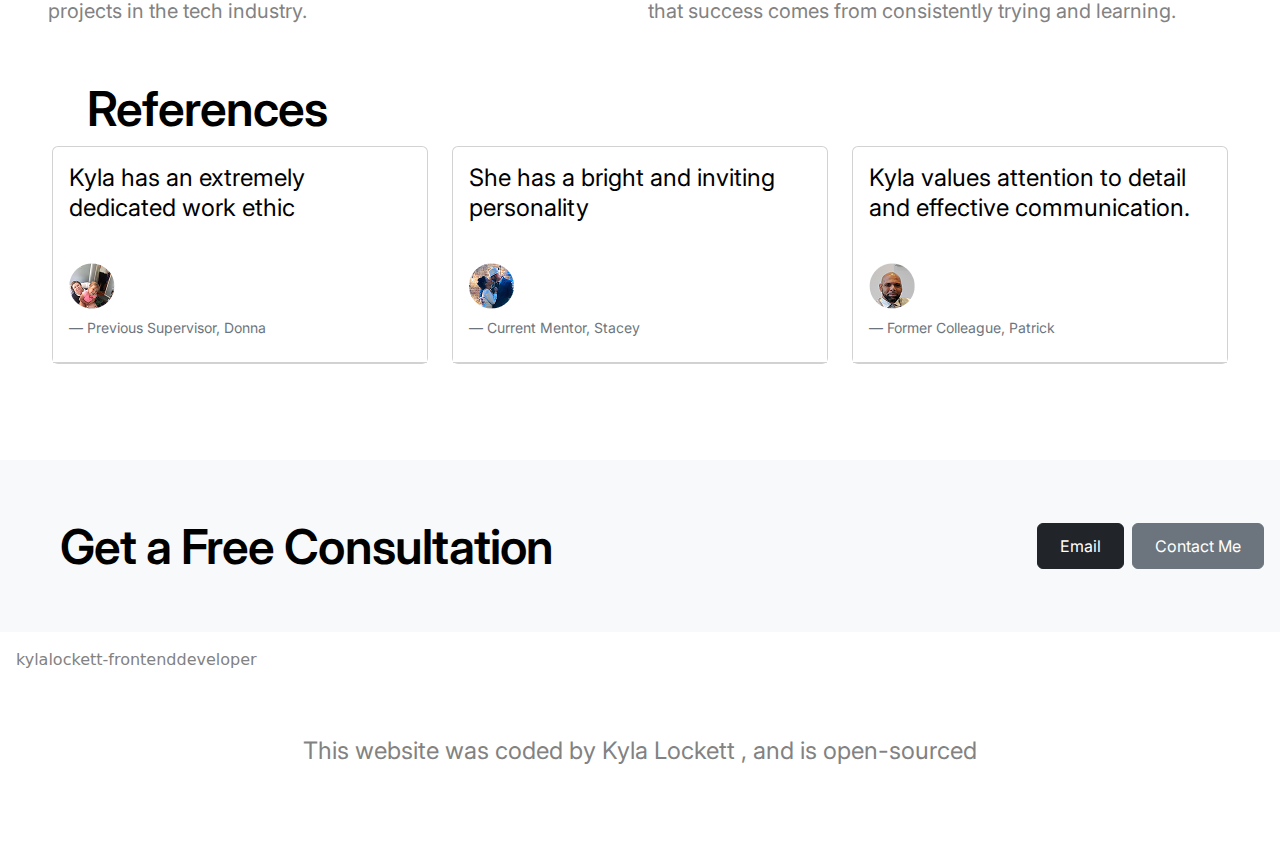
==== commit 614232a3: "added link to resume on index.html" ====
--- a/index.html
+++ b/index.html
@@ -133,8 +133,10 @@
     <div class="container-fluid">
 
       <div class="row">
-        <div class=" col"><h3 class="mb-4">Junior Web Developer | Remote (US)</h3></div>
+        <div class=" col"><h3 class="mb-4 text-center">Junior Web Developer | Remote (US)</h3></div>
        </div>
+
+       <br/>
 
       <div class="row ">
         <div class="col-md-6">
@@ -157,6 +159,13 @@
          
           I am eager to contribute my skills to small and large tech companies and continue learning and growing as a developer.
          </p>
+
+         <div class="text-center text-secondary fs-3">
+          <a href="https://profile.indeed.com/p/kylal-vp5ech8" target="_blank"
+          class="text-reset text-decoration-none my-site">Check out my Resume
+          </a>
+         </div>
+
         </div>
         
       <div class="col-md-6 d-none d-lg-block">
--- a/src/styles.css
+++ b/src/styles.css
@@ -171,9 +171,13 @@
   background-position: center;
 
 }
+
+.content-container div .contact {border: 10px dotted var(--secondary-font-color);
+color: black;}
+
 footer .socials a{color: var(--secondary-font-color);
 padding: 8px;}
-footer .socials a:hover, .my-site:hover {color: #000000;}
+footer .socials a:hover, .my-site:hover {color: #000000!important;}
 footer .socials .font{font-size: 24px;}
 
   @media (max-width: 900px) {
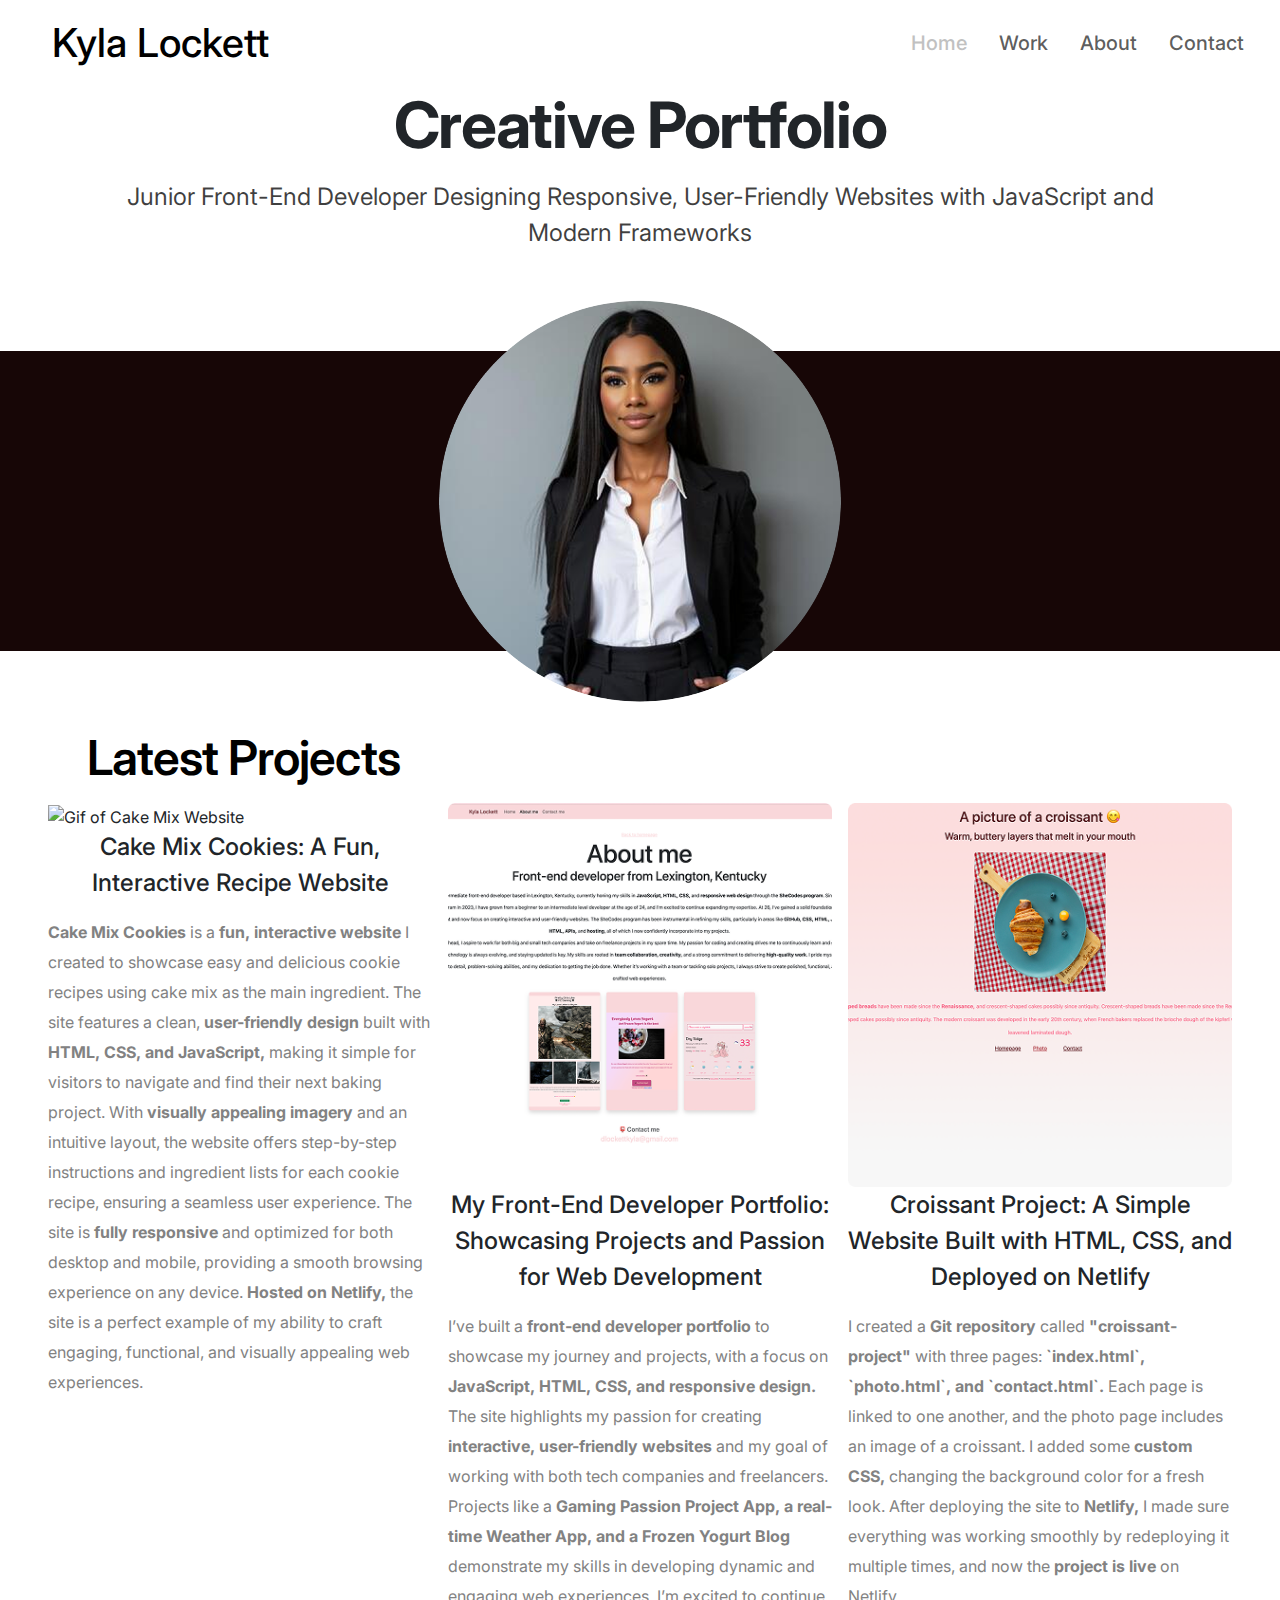
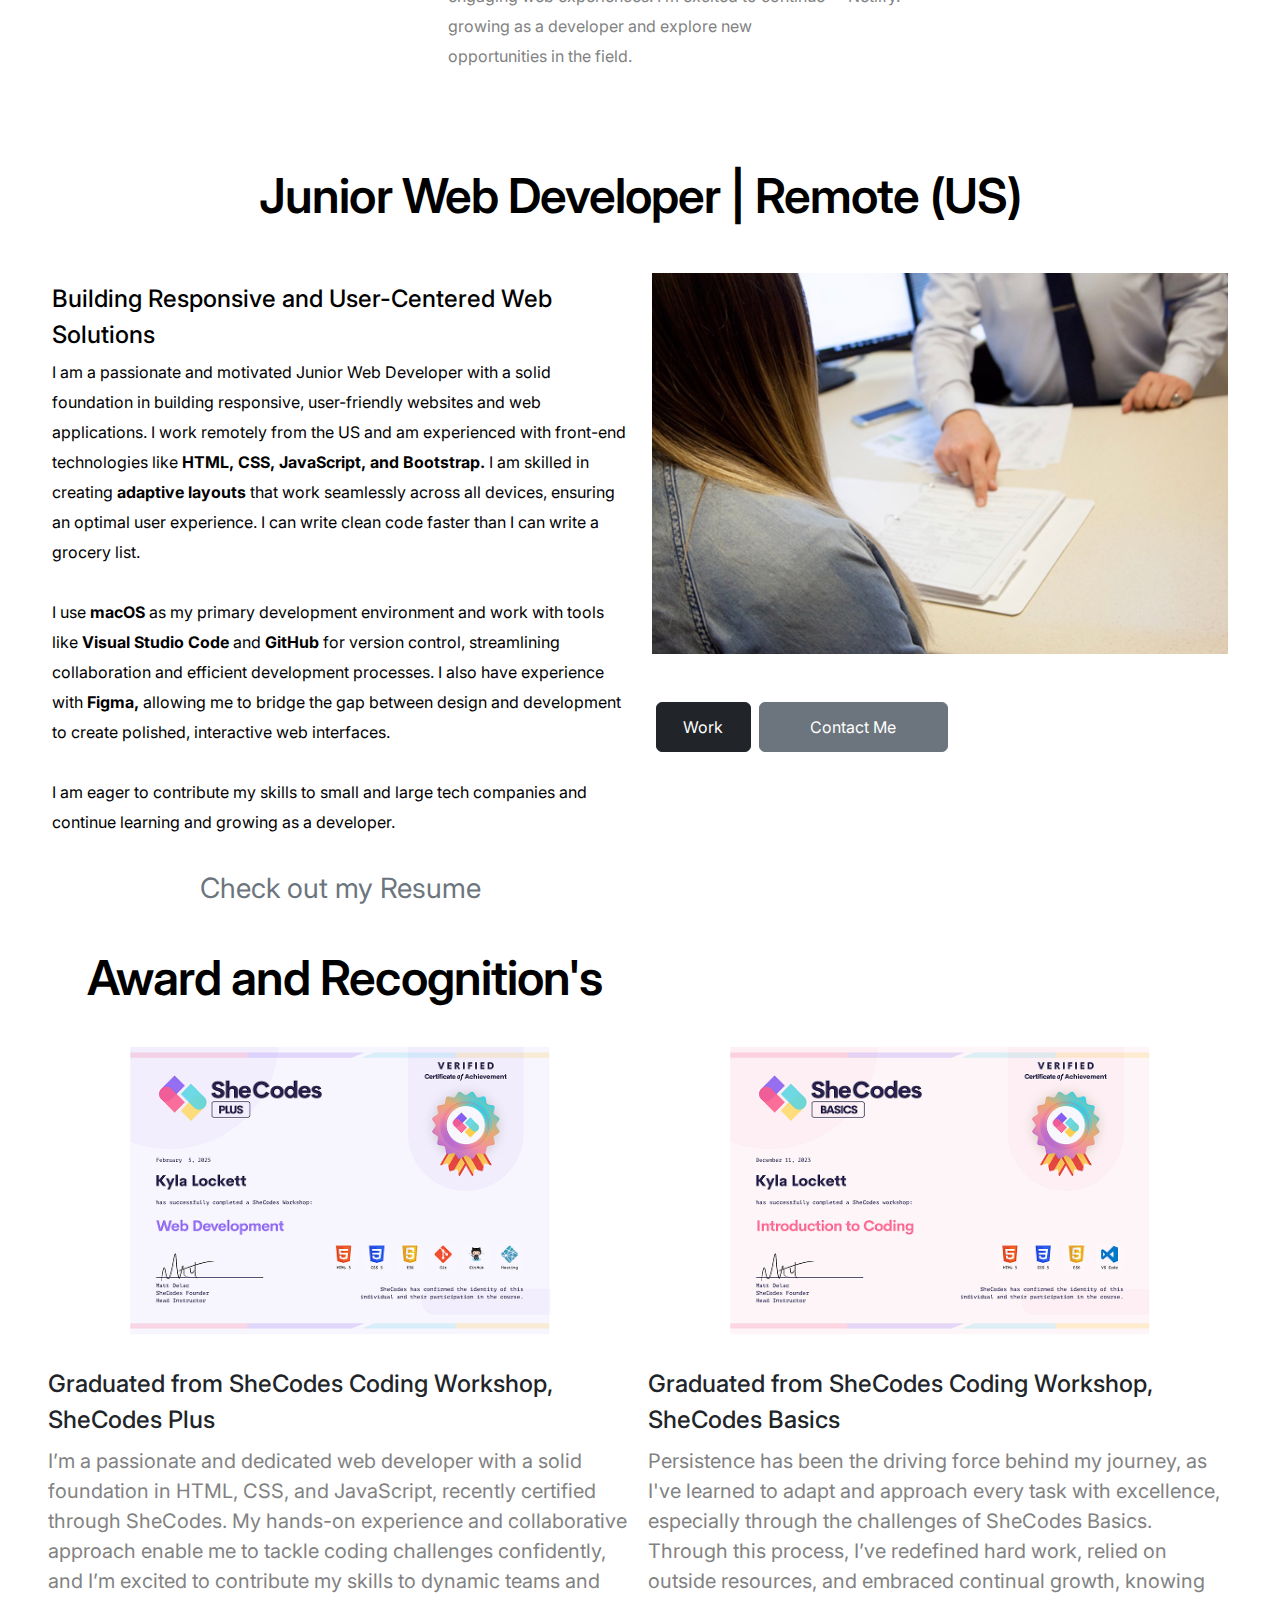
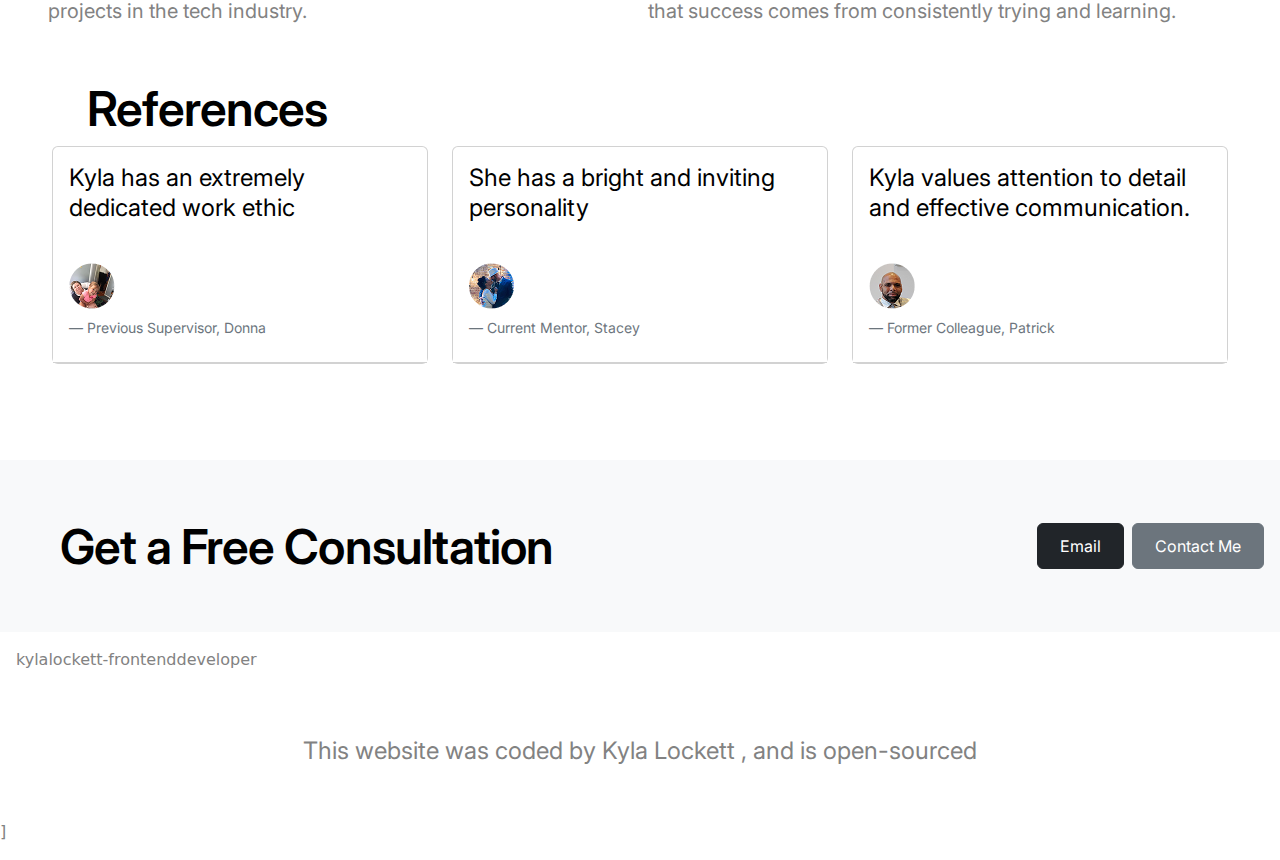
==== commit d27179b0: "took out facebook link on all pages" ====
--- a/index.html
+++ b/index.html
@@ -287,7 +287,7 @@
 
       <div class="socials d-flex flex-row mb-3">
   
-  <a href="https://www.facebook.com/kylal.klockett/" target="_blank"> <div class="font"><i class="fa-brands fa-facebook"></i></div></a>
+]
   <a href="https://www.linkedin.com/in/kyla-lockett-3807321b0/" target="_blank"><div class="font"><i class="fa-brands fa-linkedin"></i></div></a>
   <a href="https://github.com/Magiktrekbean" target="_blank">  <div class="font"> <i class="fa-brands fa-square-github"></i></div></a>
   <a href="mailto:dlockettkyla@gmail.com" target="_blank"><div class="font"><i class="fa-solid fa-envelope"></i></div></a>
